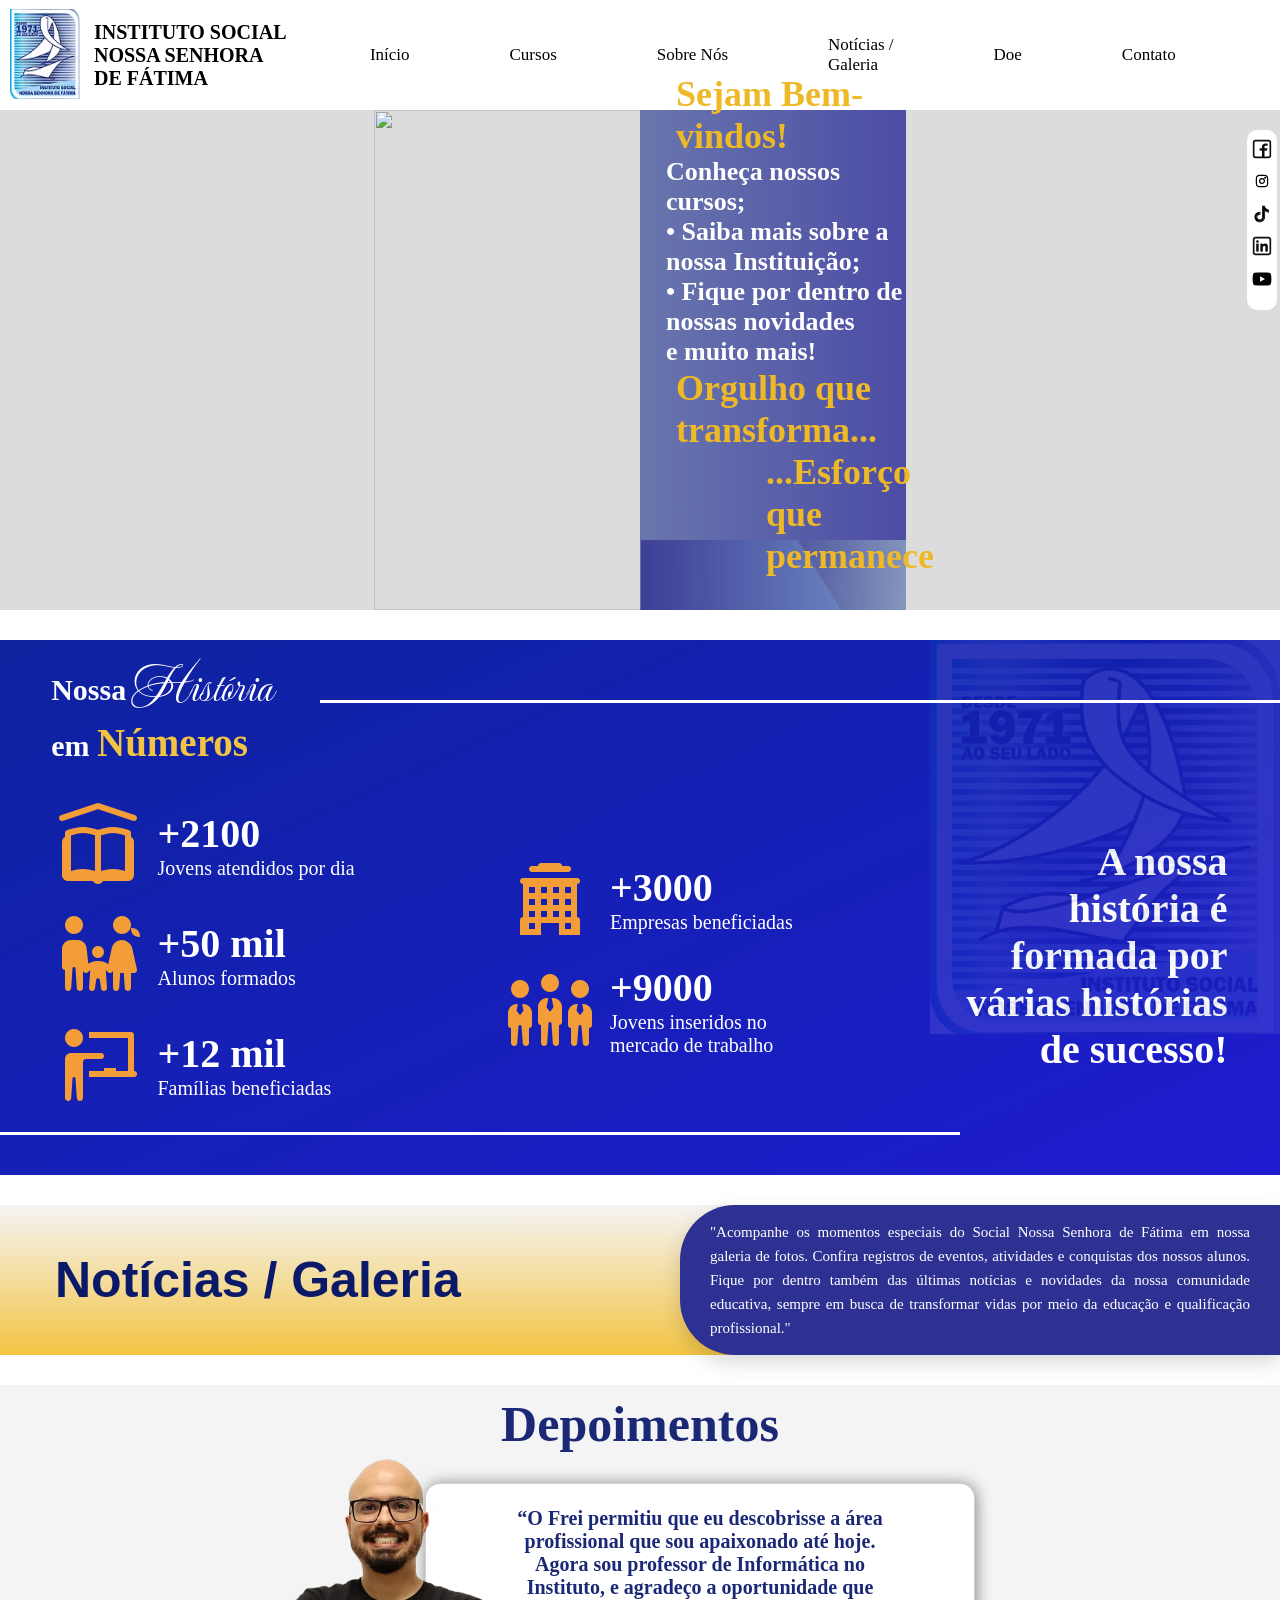
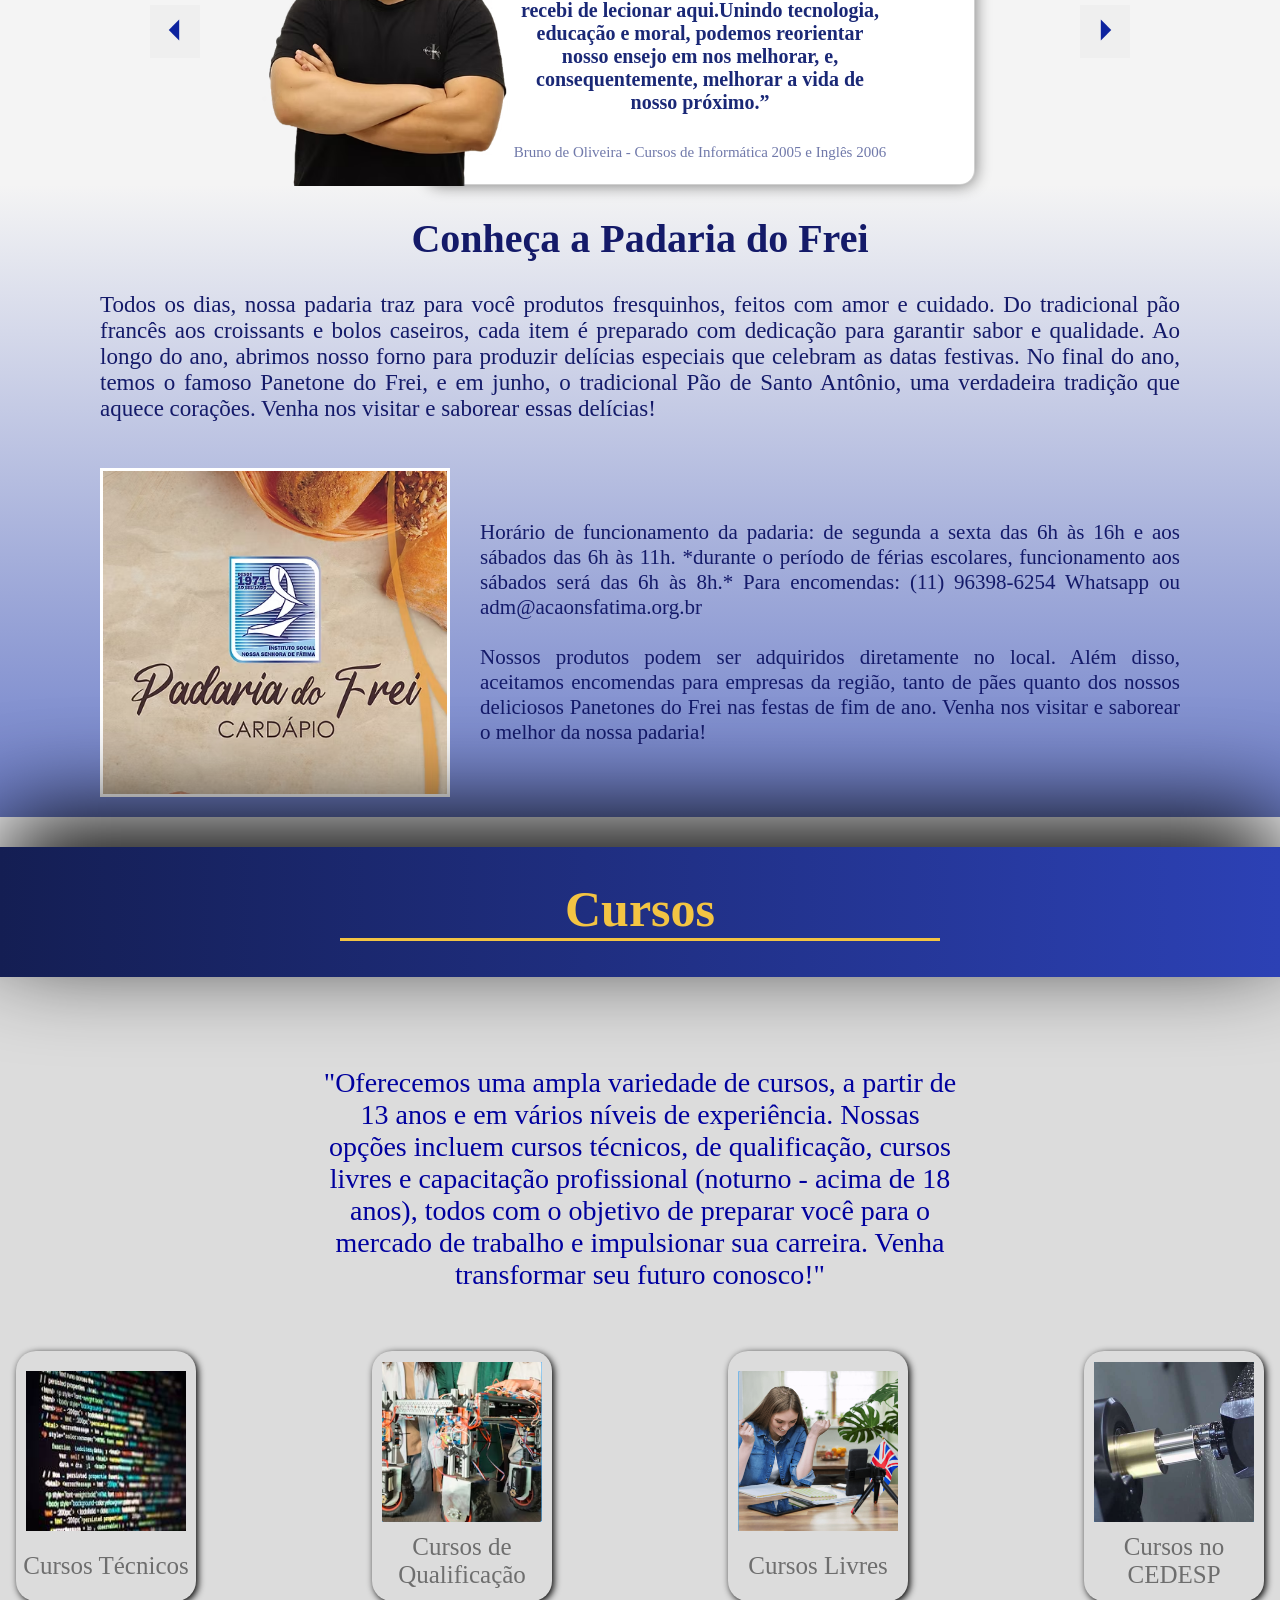
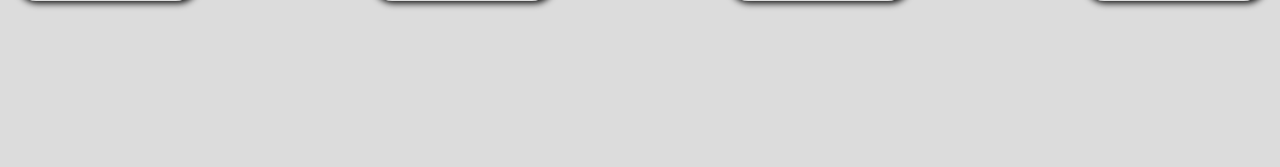
==== index.html @ bc9e4106 "Merge branch 'main' of https://github.com/Pedro-Card65/Site-Frei-Remodel" ====
<!DOCTYPE html>
<html lang="en">
<head>
    <meta charset="UTF-8">
    <meta name="viewport" content="width=device-width, initial-scale=1.0">
    <link rel="stylesheet" href="css pages/index.css">
    <link rel="stylesheet" href="css pages/header.css">
    <link rel="stylesheet" href="css pages/redes.css">
    <link rel="stylesheet" href="css pages/noticias-galeria.css">
    <link rel="stylesheet" href="css pages/padaria.css">
    <link rel="stylesheet" href="css pages/depoimento.css">
    <link rel="stylesheet" href="css pages/cursos.css">
    <title>Instituto Social Nossa Senhora de Fátima</title>

    <link rel="icon" href="images/logo.jpg">

    <link rel="stylesheet" href="css pages/historia.css">

    <link rel="preconnect" href="https://fonts.googleapis.com">
    <link rel="preconnect" href="https://fonts.gstatic.com" crossorigin>
    <link href="https://fonts.googleapis.com/css2?family=DM+Sans:ital,opsz,wght@0,9..40,100..1000;1,9..40,100..1000&family=Mea+Culpa&family=Montserrat:ital,wght@0,100..900;1,100..900&family=Plus+Jakarta+Sans:ital,wght@0,200..800;1,200..800&family=Roboto:ital,wght@0,100..900;1,100..900&display=swap" rel="stylesheet">

</head>
<body>
    <header class="Header">
        <div class="ImagemPrincipal">
            <a href="index.html"><img src="images/logo.jpg" alt="logo"></a>
            <a href="index.html" class="Instituto">INSTITUTO SOCIAL NOSSA SENHORA DE FÁTIMA</a>
        </div>

        <div class="pages">
            <a href="inicio">Início</a>
            <a href="cursos">Cursos</a>
            <a href="sobre-nos">Sobre Nós</a>
            <a href="noticias-galeria">Notícias / <br> Galeria</a>
            <a href="doe">Doe</a>
            <a href="contato">Contato</a>
        </div>

    </header>



    <div class="redes">
        <div class="centro">
            <div class="RedesSociais">
                <a href="https://www.facebook.com/institutonsfatima"><img src="images/facebook-svgrepo-com.svg" alt="facebook"></a>
                <a href="https://www.instagram.com/institutonsfatima/"><img src="images/instagram-svgrepo-com.svg" alt="instagram" class="Instagram"></a>
                <a href="https://www.tiktok.com/@institutonsfatima_?is_from_webapp=1&sender_device=pc"><img src="images/tiktok-fill-svgrepo-com.svg" alt="tiktok"></a>
                <a href="http://linkedin.com/company/institutonsfatima"><img src="images/linkedin-svgrepo-com.svg" alt="linkedin"></a>
                <a href="https://www.youtube.com/@institutosocialnossasenhor3548/videos"><img src="images/youtube-svgrepo-com.svg" alt="youtube"></a>
            </div>

            <div class="ImgInstituto"><img src="https://static.wixstatic.com/media/5b91ad_045861f3bd9840ec9b0fe69a1e151ffc~mv2.jpg/v1/fill/w_1072,h_603,al_c,q_85,usm_0.66_1.00_0.01,enc_avif,quality_auto/FACHADA%20PR%C3%89DIO%202019_edited.jpg" alt="" class="FotoInstituto"></div>

            <div class="BoasVindasSegundo">
                <div class="BoasVindas">
                    <h10>Sejam Bem-vindos!</h10>

                    <p class="TextoIntrodutorio">Conheça nossos cursos; <br>• Saiba mais sobre a nossa Instituição; <br>• Fique por dentro de nossas novidades <br> e muito mais!</p>

                    <h10>Orgulho que transforma... </h10>
                    <h10 class="textBaixo"> ...Esforço que permanece </h10>
                </div> 
                <div class="Estilização"></div>
            </div>
        </div>

    </div>
    <div class="space"></div>

    <div class="pai">
        <img src="images/icon.png" alt="" id="logo">
        <div class="linha1"></div>
        <div class="linha2"></div>
        <div class="p1">
            <h1>Nossa <span id="his">História</span> <br> em <span id="num">Números</span></h1>
        </div>

        <div class="icons">
            <div class="icones1">
                <div class="conjunto">
                    
                    <img src="icons/book.png" alt="" class="IconeImagem">
                    <div class="bloco">
                        <h1 class="num">+2100</h1><p>Jovens atendidos por dia</p>
                    </div>

                </div>

                <div class="conjunto">
                    <img src="icons/family.png" alt="" class="IconeImagem">
                    <div class="bloco">
                        
                        <h1 class="num">+50 mil</h1> <p>Alunos formados</p>
                    </div>

                </div>

                <div class="conjunto">
                    <img src="icons/teacher.png" alt="" class="IconeImagem">
                    <div class="bloco">
                        
                        <h1 class="num">+12 mil</h1> <p>Famílias beneficiadas</p>
                    </div>

                </div>
            </div>

            <div class="icones2">
                <div class="conjunto">
                    <img src="icons/tower.png" alt="" class="IconeImagem">
                    <div class="bloco">
                        
                        <h1 class="num">+3000</h1> <p>Empresas beneficiadas</p>
                    </div>

                </div>

                <div class="conjunto">
                    <img src="icons/professionals.png" alt="" class="IconeImagem">
                    <div class="bloco">
                        
                        <h1 class="num">+9000</h1><p>Jovens inseridos no <br> mercado de trabalho</p>
                    </div>

                </div>
            </div>
            <h1 id="h1">A nossa história é formada por várias histórias de sucesso!</h1>
        </div>
        <div class="s"></div>
        <div class="space"></div>
    </div>

    
    <section class="noticias-galeria">
        <header class="header-noticias-galeria">
            <h1>Notícias / Galeria</h1>
            
            <div class="noticias-galeria-texto">
                <p>
                    "Acompanhe os momentos especiais do  Social Nossa Senhora de Fátima em nossa galeria de fotos. Confira registros de eventos, atividades e conquistas dos nossos alunos. Fique por dentro também das últimas notícias e novidades da nossa comunidade educativa, sempre em busca de transformar vidas por meio da educação e qualificação profissional."
                </p>
            </div>
        </header>
        
    </section>

    <div class="space"></div>

    <section class="depoi">
        <h1>Depoimentos</h1>

        <div class="text">
            
            
            <p id="depoi">
                “O Frei permitiu que eu descobrisse a área profissional que sou apaixonado até hoje. Agora sou professor de Informática no Instituto, e agradeço a oportunidade que recebi de lecionar aqui.Unindo tecnologia, educação e moral, podemos reorientar nosso ensejo em nos melhorar, e, consequentemente, melhorar a vida de nosso próximo.”
            </p>

            <p id="ident">Bruno de Oliveira - Cursos de Informática 2005 e Inglês 2006</p>
        </div>

            <button id="setaL">
                <img src="icons/arrowL.svg" alt="">
            </button>

            <button id="setaR">
                <img src="icons/arrowR.svg" alt="">
            </button>


        <img src="images/bruno.png" alt="" id="bruno">
        
        </section>
        

        <section class="padaria">
            <h1 class="tiPadaria">Conheça a Padaria do Frei</h1>
                <div class="geral"></div>
                    <p class="apresentacao">Todos os dias, nossa padaria traz para você produtos fresquinhos, feitos com amor e cuidado. Do tradicional pão francês aos croissants e bolos caseiros, cada item é preparado com dedicação para garantir sabor e qualidade.
        Ao longo do ano, abrimos nosso forno para produzir delícias especiais que celebram as datas festivas. No final do ano, temos o famoso Panetone do Frei, e em junho, o tradicional Pão de Santo Antônio, uma verdadeira tradição que aquece corações. Venha nos visitar e saborear essas delícias!</p>
                    <div class="imagemCardapio">
                        <img src="images/cardapio.avif" alt="">
                        <p>Horário de funcionamento da padaria: de segunda a sexta das 6h às 16h e aos sábados das 6h às 11h.
        *durante o período de férias escolares, funcionamento aos sábados será das 6h às 8h.*
        Para encomendas: (11) 96398-6254 Whatsapp ou adm@acaonsfatima.org.br
        <br><br>
        Nossos produtos podem ser adquiridos diretamente no local. Além disso, aceitamos encomendas para empresas da região, tanto de pães quanto dos nossos deliciosos Panetones do Frei nas festas de fim de ano. Venha nos visitar e saborear o melhor da nossa padaria!</p>
                </div>
        </section>

    </section>
    
    <div class="space"></div>
    </section>

    <section class="Cursos">
        <div class="TituloCursos">
            <div class="TitCurso"><h3>Cursos</h3></div>
            <div class="DecoraçãoTitulo"></div>
        </div>

 </section>
        <section class="ExemplosDeCursos">
            <div class="DiscursoInformativo">
                <div class="TextoDiscurso">"Oferecemos uma ampla variedade de cursos, a partir de 13 anos e em vários níveis de experiência. Nossas opções incluem cursos técnicos, de qualificação, cursos livres e capacitação profissional (noturno - acima de 18 anos), todos com o objetivo de preparar você para o mercado de trabalho e impulsionar sua carreira. Venha transformar seu futuro conosco!"</div>
                <div class="DiscursoImagens">
                    <div class="OrganizaçãoImagens">
                        <div><img src="./images/programacao.png" alt=""> <p>Cursos Técnicos</p></div>
                        <div><img src="./images/Montedefio.png" alt=""> <p>Cursos de Qualificação</p></div>
                        <div><img src="./images/Mulhervendooingles.png" alt=""> <p>Cursos Livres</p></div>
                        <div><img src="./images/Furadeira.png" alt=""> <p>Cursos no CEDESP</p></div>
                    </div>
                </div>
        </div>
</section>


    

</body>
</html>
---- css pages/index.css ----
* {
    margin: 0;
    padding: 0;
    box-sizing: border-box;
}

html{
    font-size: 10px;
    background-color: gainsboro;
}

body {
    display: flex;
    flex-direction: column;
}

a{
    color: black;
}
---- css pages/header.css ----
.Header {
    display: flex;
    width: 100%;
    justify-content: space-between;
    background-color: white;
    height: 11rem;
    align-items: center;
}
a{
    text-decoration: none;
}

.ImagemPrincipal{
    display: flex;
    margin-left: 1rem;
}
.ImagemPrincipal img{
    width: 7rem;
    height: 9rem;
}
.Instituto{
    display: flex;
    font-size: 2em;
    gap: 1em;
    width: 20rem;   
    align-items: center;
    box-sizing: border-box;
    margin-left: 0.7em;
    font-weight: 700;
}
.pages {
    display: flex;
    align-items: center;
    justify-content: space-evenly;
    font-size: 1.7rem;
    width: 118rem;
    gap: 2em;
    margin: 0 1rem;
    margin-right: 3%;
}

.pages a:hover {
    color: #4abcf2;
    text-decoration: underline;
}
---- css pages/redes.css ----
.redes{
    height: 50rem;
    width: 100%;
    display: flex;
    justify-content: center;
    position: relative;
}
.RedesSociais{
    position: absolute;
    right: 0.33em;
    bottom: 30em;
    height: 18rem;
    width: 3rem;
    display: flex;
    flex-direction: column;
    z-index: 3;
    background-color: white;
    justify-content: center;
    box-sizing: border-box;
    border-radius: 1em;
    padding-left: 0.5em;
}
.RedesSociais a {
    width: 100%;
    height: 18%;
}
.RedesSociais a img{
    width: 20px;
    height: 20px;
}

.centro{
    display: flex;
}
.ImgInstituto{
    width: 50%;
    height: 50rem;
}
.BoasVindas{
    display: flex;
    flex-direction: column;
    justify-content: center;
    width: 100%;
    height: 43rem;
    background-color: rgb(172, 172, 172);
    z-index: 2;
    background-image: linear-gradient(to left, rgb(76, 76, 165), rgb(105, 118, 173));
    color: rgb(241, 241, 241);
    
}

.BoasVindas p, h10{
    margin-left: 1em;
}

.FotoInstituto{
    height: 100%;
    width: 130%;
    z-index: 1;
}
.Estilização{
    background-image: url(/images/Listra_azul.png);
    background-size: 72rem 8rem;
    width: 100%;
    height: 7rem;
    z-index: 6;
}
.BoasVindasSegundo{
    width: 50%;
    height: 50rem;
}
h10{
    color: rgb(238, 185, 38);
    font-weight: 800;
    font-size: 3.6rem;
}
.TextoIntrodutorio{
    display: flex;
    justify-content: center;
    color: white;
    font-weight: 700;
    font-size: 2.6rem;
}

.textBaixo{
    margin-left: 3.5em;
}
---- css pages/noticias-galeria.css ----
.noticias-galeria {
    display: flex;
    flex-direction: column;
    
    position: relative;

    background-color: #F2F2F2;
}

.header-noticias-galeria {
    display: flex;
    width: 100%;
    justify-content: space-between;
    background-color: #eab938;
    min-height: 15rem;
    align-items: center;
}
.header-noticias-galeria {
    background: linear-gradient(
        to bottom,
        #F4F4F4 0%,
        #F3C443 100%
    );
}
.header-noticias-galeria h1 {
    color: #0b1969;
    margin-left: 5.5rem;
    font-weight: 700;
    font-size: 5rem;
    font-family: 'Poppins', sans-serif;
}
.noticias-galeria-texto {
    display: flex;
    align-items: center;
    justify-content: center;
    
    width: 60rem;
    height: 15rem;

    margin-left: auto;

    padding: 2rem 3rem;

    background-color: #2E3192;
    border-radius: 5.5rem 0 0 5.5rem;
    box-shadow: 0 8px 20px rgba(0,0,0,.15);
}
.noticias-galeria-texto p {
    color: white;

    font-size: 1.5rem;
    line-height: 1.6;

    text-align: justify;
    margin: 0;
}
---- css pages/padaria.css ----
.padaria{
            background: linear-gradient(to top, rgb(109, 126, 201), #f4f4f4);
    }
    

.tiPadaria{
    display: flex;
    flex-direction: row;
    justify-content: center;
    font-size: 4rem;
    color: rgb(20, 26, 105);
    padding: 2rem;
    padding-top: 3rem;
}

.geral{
    display: flex;
    flex-direction: column;
    box-sizing: border-box;
}

.apresentacao{
    font-size: 2.3rem;
    color: rgb(20, 26, 105);
    text-align: justify;
    padding: 2.6rem;
    padding-top: 1rem;
    padding-left: 10rem;
    padding-right: 10rem;
}


.imagemCardapio{
    display: flex;
    flex-direction: row;
    justify-content: space-around;
    align-items: center;
    box-sizing: border-box;
    gap: 3rem;
    padding: 2rem;
    padding-left: 10rem;
    padding-right: 10rem;
}

.imagemCardapio img{
    width: 35rem;
    border: solid white;
}

.imagemCardapio p{
    font-size: 2.1rem;
    text-align: justify;
    color: rgb(20, 26, 105);

}
---- css pages/depoimento.css ----
.depoi {
    display: flex;
    flex-direction: column;
    position: relative;

    gap: 3em;
    align-items: center;

    background-color: #F4F4F4;
    height: 40rem;
}

.depoi h1 {
    color: #1A2876;
    font-size: 5rem;
    margin-top: 1rem;
}

.text {
    display: flex;
    flex-direction: column;

    justify-content: center;
    align-items: center;

    width: 55rem;
    height: 35rem;
    gap: 3em;   
    margin-left: 12rem;

    background-color: white;
    border: 1px solid rgba(0, 0, 0, 0.185);
    box-shadow: 1px 1px 15px 0px rgba(0, 0, 0, 0.466);
    border-radius: 15px;   
}

img#bruno {
    position: absolute;
    width: 25rem;
    left: 26rem;
    top: 5rem;
}

button img {
    width: 5rem;
}

button#setaL, button#setaR {
    position: absolute;
    top: 22rem;
}

button#setaL {
    left: 15rem;
}

button#setaR {
    right: 15rem;
}

button {
    cursor: pointer;
    border: none;
}

p#depoi {
    font-size: 2rem;
    width: 37rem;
    text-align: center;
    color: #1A2876;
    font-weight: 600;
}

p#ident {
    color: #1a28769f;
    font-size: 1.5rem;
}
---- css pages/cursos.css ----
.TitCurso h3{
    color: #f3c443;
    font-size: 5rem;
}
.TitCurso h3{
    width: 60rem;
    text-align: center;
}

.Cursos{
    height: 13rem;
    width: 100%;
    display: flex;
    justify-content: center;
    align-items: center;
    background-image: linear-gradient(to right, #141e53, #2c41b5);
    box-shadow: 1px -3rem 10rem black;
}
.DecoraçãoTitulo{
    height: 0.5rem;
    width: 100%;
    border-top-style: solid;
    border-color: #f3c443;
}

.DiscursoInformativo{
    width: 100%;
    height: 70rem;
    display: flex;
    flex-direction: column;
    align-items: center;
}

.ExemplosDeCursos{
    margin-top: 9rem;
}
.TextoDiscurso{
    color: rgb(0, 0, 158);
    width: 50%;
    font-size: 2.8rem;
    text-align: center;
}
.DiscursoImagens{
    display: flex;
    flex-direction: column;
    justify-content: center;
}
.OrganizaçãoImagens{
    display: flex;
    width: 160rem;
    height: 20rem;
    justify-content: space-evenly;
    margin-top: 6rem;
    
}
.OrganizaçãoImagens div img{
    height: 16rem;
    width: 16rem;
}
.OrganizaçãoImagens div{
    height: 25rem;
    justify-content: space-evenly;
    width: 18rem;
    border-radius: 2rem;
    box-shadow: 0.2rem 0.2rem 7px black;
    display: flex;
    flex-direction: column;
    align-items: center;
}
.OrganizaçãoImagens p{
    font-size: 2.5rem;
    color: rgb(110, 110, 110);
    text-align: center;
    font-weight: 400;
}
.PadariaFrei{
}
.ConhecaFrei{}
---- css pages/historia.css ----
.pai {
    position: relative;
    background-color: #0D239F;
    color: white;
    display: flex;
    flex-direction: column;
    background-image: linear-gradient(to bottom right, #0D239F, #1f1cd1);

}

.pai img#logo {
    position: absolute;
    width: 35rem;
    opacity: 10%;
    right: 0em;
}

.p1{
    margin-left: 4%;
}

.p1 h1{
    margin-top: 0.3em;
    font-size: 3em;
}

span#his {
    font-family: "Mea Culpa", cursive;
    font-weight: 400;
    font-style: normal;
    font-size: 1.7em;
}

span#num {
    color: #F3C443;
    font-size: 1.3em;
}

.icons {
    display: flex;
    justify-content: space-evenly;
}

.icones1, .icones2 {
    display: flex;
    flex-direction: column;
    justify-content: center;
    gap: 2em 0;
}
.icones1{
    height: 38em;
    width: 40em;
}
.icones2{
    height: 38em;
    width: 40em;
}
.conjunto{
    display: flex;
    align-items: center;
    gap: 1.5em;
}

.linha1, .linha2 {
    background-color: white;
    width: 75%;
    height: 0.3rem;
    margin: 2rem 0;
    position: absolute;
}

.linha1 {
    right: 0em;
    top: 4em;
}

.linha2 {
    bottom: 5em;
}

.s {
    height: 3em;
}

.num{
    font-size: 3em;
}

.icons h1#h1 {
    display: flex;
    align-items: center;
    width: 27rem;
    font-weight: 800;
    font-size: 4em;
    text-align: end;
}

.icons p{
    font-size: 2rem;
}

.bloco {
    display: flex;
    flex-direction: column;
}

.icons h1 {
    font-size: 4em;
}

.space {
    height: 3rem;
    background-color: white;
}
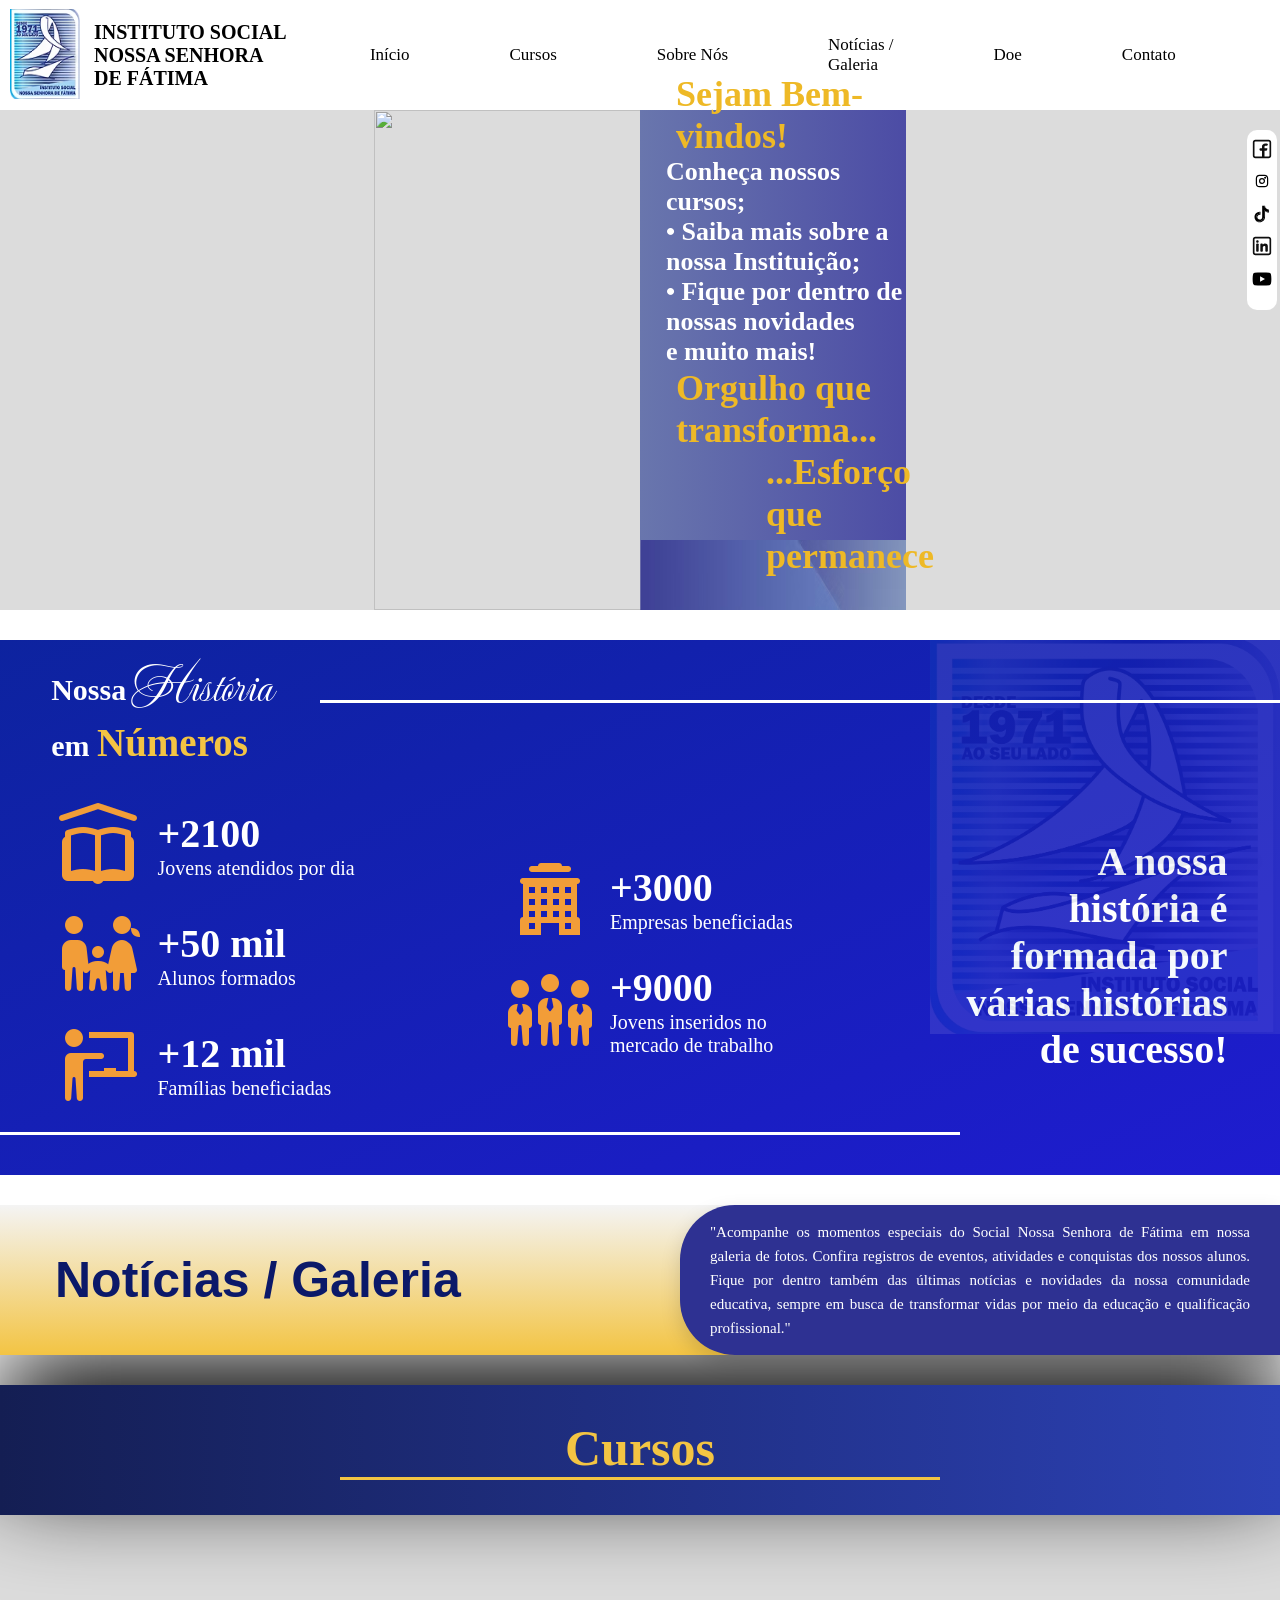
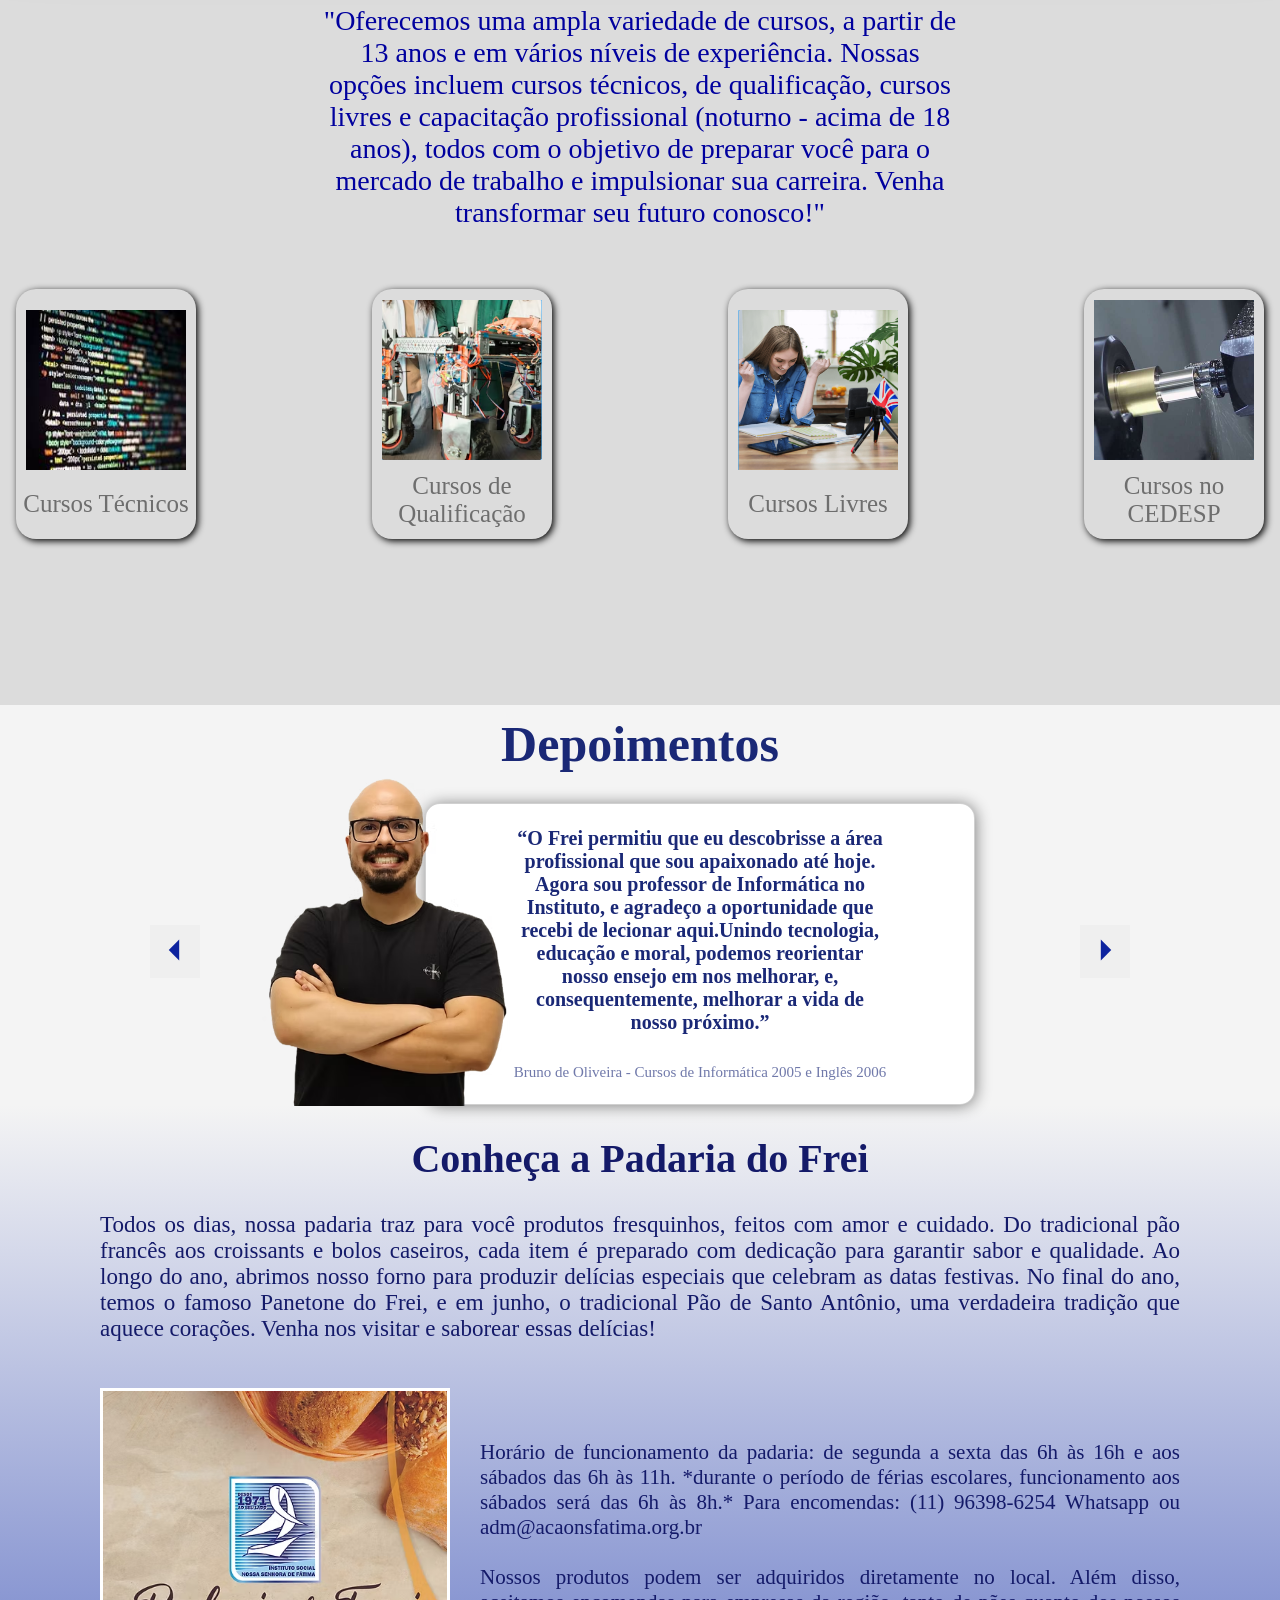
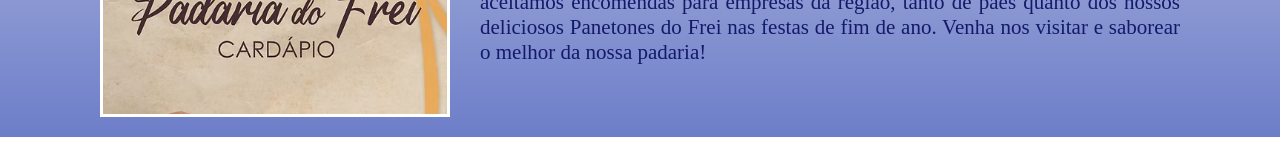
==== commit f62b812d: "Ajuste ordem" ====
--- a/index.html
+++ b/index.html
@@ -21,6 +21,7 @@
     <link href="https://fonts.googleapis.com/css2?family=DM+Sans:ital,opsz,wght@0,9..40,100..1000;1,9..40,100..1000&family=Mea+Culpa&family=Montserrat:ital,wght@0,100..900;1,100..900&family=Plus+Jakarta+Sans:ital,wght@0,200..800;1,200..800&family=Roboto:ital,wght@0,100..900;1,100..900&display=swap" rel="stylesheet">
 
 </head>
+
 <body>
     <header class="Header">
         <div class="ImagemPrincipal">
@@ -147,6 +148,28 @@
     </section>
 
     <div class="space"></div>
+
+    <section class="Cursos">
+        <div class="TituloCursos">
+            <div class="TitCurso"><h3>Cursos</h3></div>
+            <div class="DecoraçãoTitulo"></div>
+        </div>
+
+    </section>
+    
+    <section class="ExemplosDeCursos">
+                <div class="DiscursoInformativo">
+                    <div class="TextoDiscurso">"Oferecemos uma ampla variedade de cursos, a partir de 13 anos e em vários níveis de experiência. Nossas opções incluem cursos técnicos, de qualificação, cursos livres e capacitação profissional (noturno - acima de 18 anos), todos com o objetivo de preparar você para o mercado de trabalho e impulsionar sua carreira. Venha transformar seu futuro conosco!"</div>
+                    <div class="DiscursoImagens">
+                        <div class="OrganizaçãoImagens">
+                            <div><img src="./images/programacao.png" alt=""> <p>Cursos Técnicos</p></div>
+                            <div><img src="./images/Montedefio.png" alt=""> <p>Cursos de Qualificação</p></div>
+                            <div><img src="./images/Mulhervendooingles.png" alt=""> <p>Cursos Livres</p></div>
+                            <div><img src="./images/Furadeira.png" alt=""> <p>Cursos no CEDESP</p></div>
+                        </div>
+                    </div>
+            </div>
+    </section>
 
     <section class="depoi">
         <h1>Depoimentos</h1>
@@ -195,26 +218,7 @@
     <div class="space"></div>
     </section>
 
-    <section class="Cursos">
-        <div class="TituloCursos">
-            <div class="TitCurso"><h3>Cursos</h3></div>
-            <div class="DecoraçãoTitulo"></div>
-        </div>
-
- </section>
-        <section class="ExemplosDeCursos">
-            <div class="DiscursoInformativo">
-                <div class="TextoDiscurso">"Oferecemos uma ampla variedade de cursos, a partir de 13 anos e em vários níveis de experiência. Nossas opções incluem cursos técnicos, de qualificação, cursos livres e capacitação profissional (noturno - acima de 18 anos), todos com o objetivo de preparar você para o mercado de trabalho e impulsionar sua carreira. Venha transformar seu futuro conosco!"</div>
-                <div class="DiscursoImagens">
-                    <div class="OrganizaçãoImagens">
-                        <div><img src="./images/programacao.png" alt=""> <p>Cursos Técnicos</p></div>
-                        <div><img src="./images/Montedefio.png" alt=""> <p>Cursos de Qualificação</p></div>
-                        <div><img src="./images/Mulhervendooingles.png" alt=""> <p>Cursos Livres</p></div>
-                        <div><img src="./images/Furadeira.png" alt=""> <p>Cursos no CEDESP</p></div>
-                    </div>
-                </div>
-        </div>
-</section>
+    
 
 
     
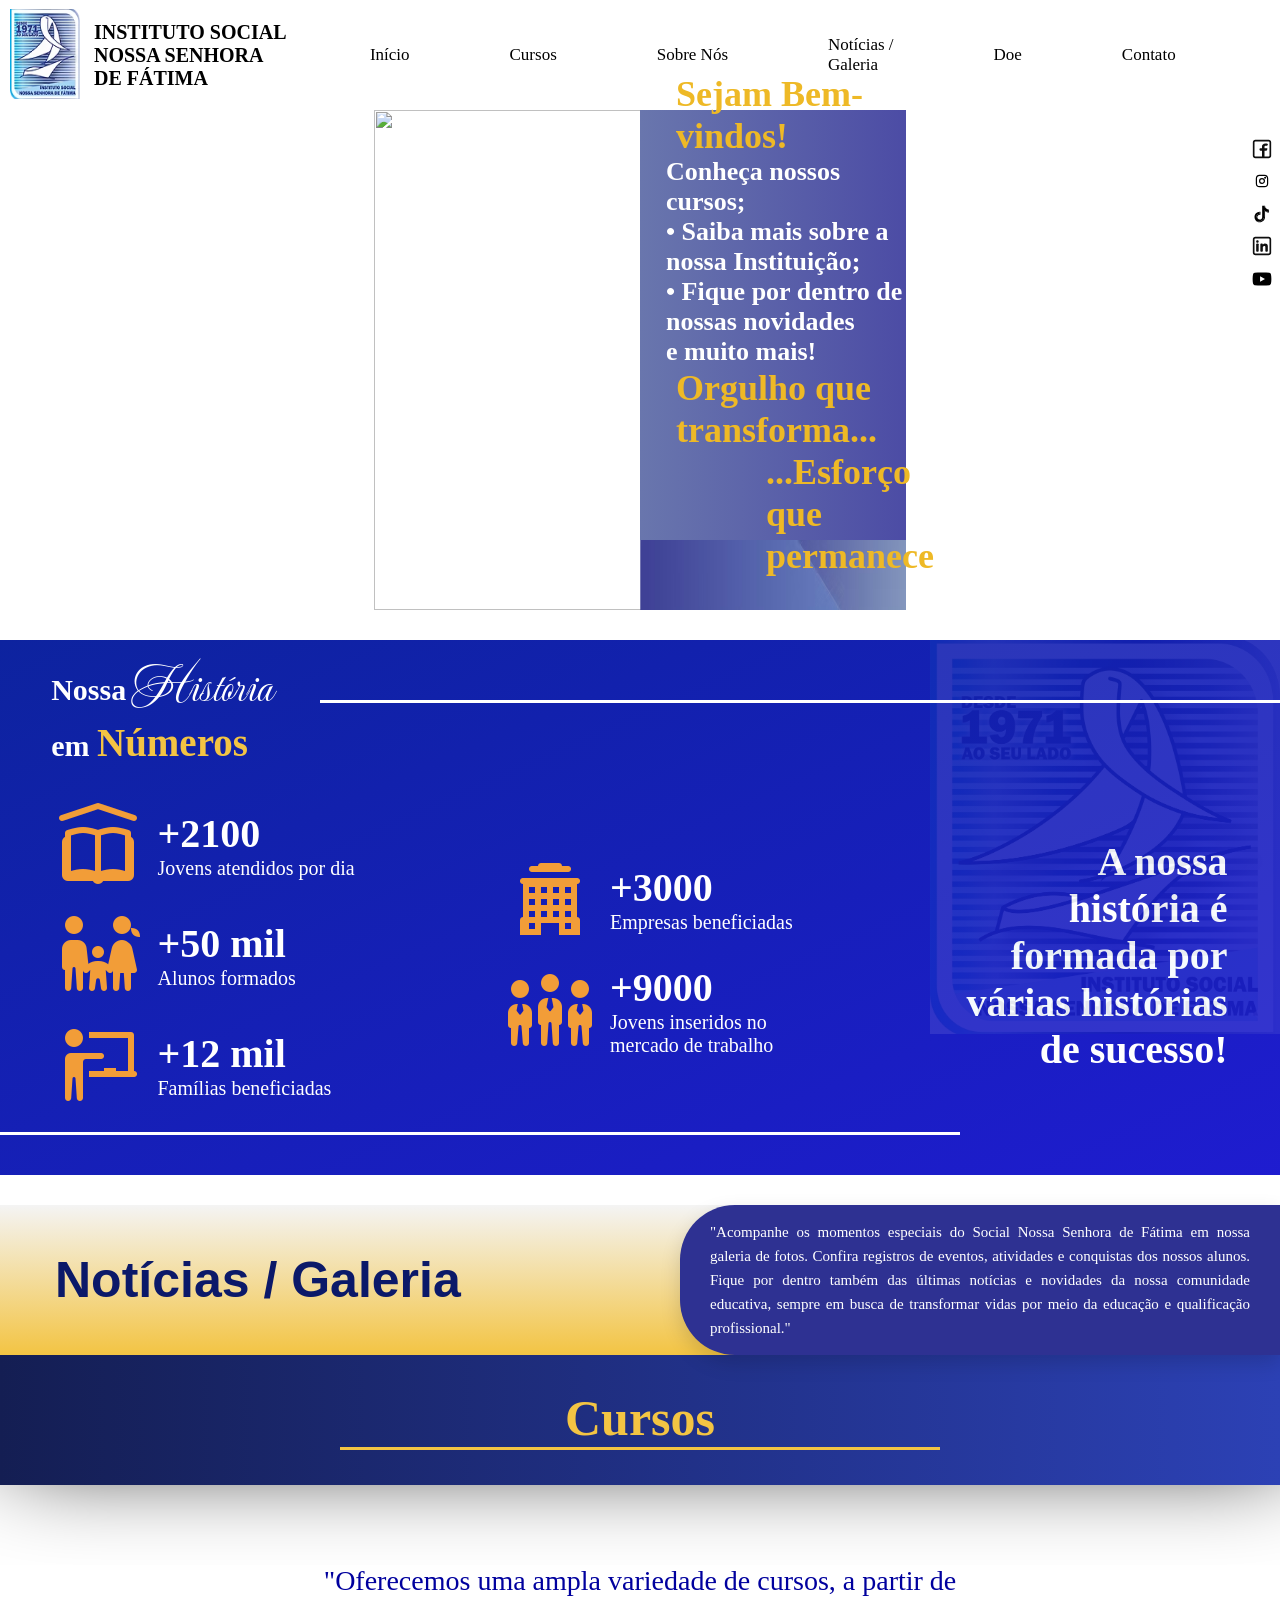
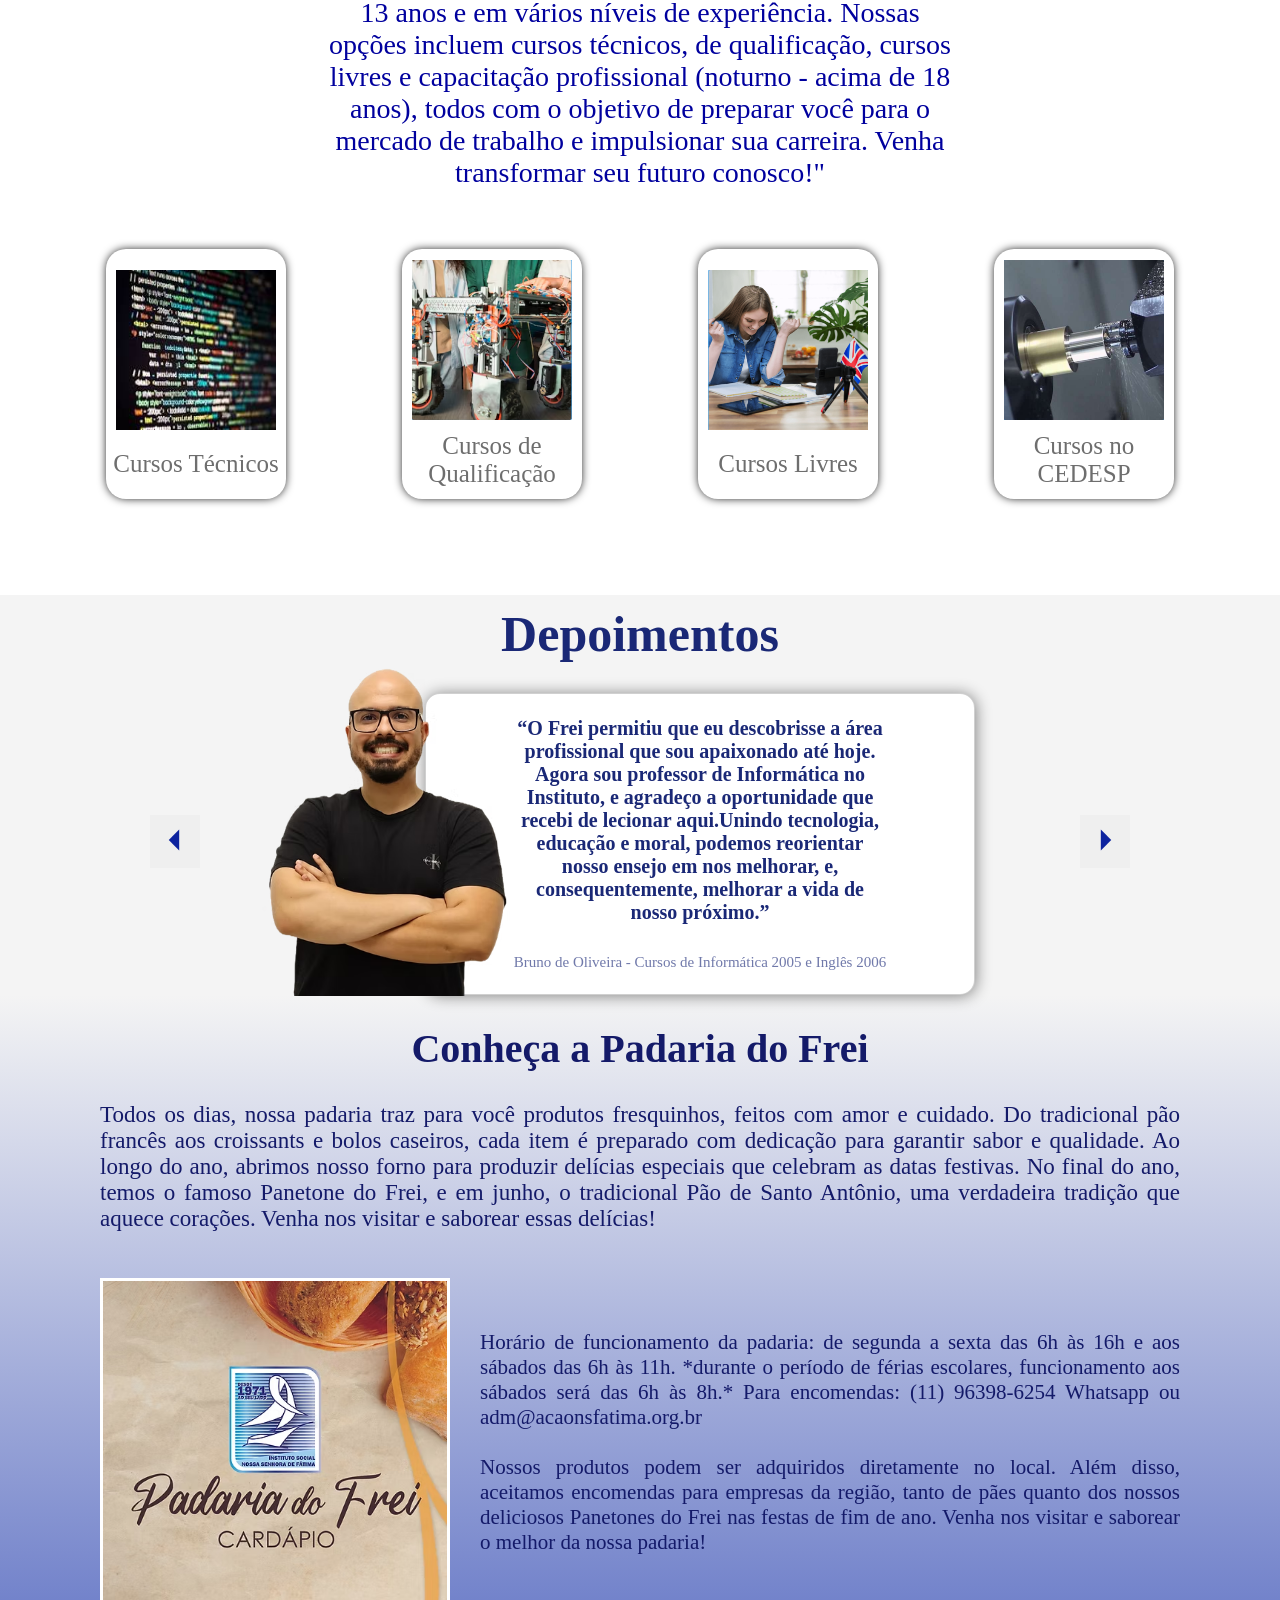
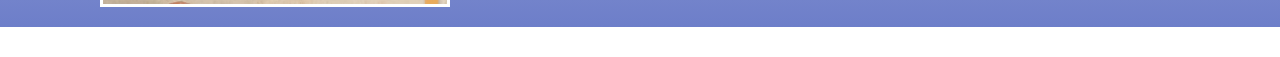
==== commit f558ae15: "amém" ====
--- a/index.html
+++ b/index.html
@@ -21,7 +21,6 @@
     <link href="https://fonts.googleapis.com/css2?family=DM+Sans:ital,opsz,wght@0,9..40,100..1000;1,9..40,100..1000&family=Mea+Culpa&family=Montserrat:ital,wght@0,100..900;1,100..900&family=Plus+Jakarta+Sans:ital,wght@0,200..800;1,200..800&family=Roboto:ital,wght@0,100..900;1,100..900&display=swap" rel="stylesheet">
 
 </head>
-
 <body>
     <header class="Header">
         <div class="ImagemPrincipal">
@@ -146,30 +145,26 @@
         </header>
         
     </section>
-
-    <div class="space"></div>
-
     <section class="Cursos">
         <div class="TituloCursos">
             <div class="TitCurso"><h3>Cursos</h3></div>
             <div class="DecoraçãoTitulo"></div>
         </div>
-
-    </section>
-    
+    </section>
     <section class="ExemplosDeCursos">
-                <div class="DiscursoInformativo">
-                    <div class="TextoDiscurso">"Oferecemos uma ampla variedade de cursos, a partir de 13 anos e em vários níveis de experiência. Nossas opções incluem cursos técnicos, de qualificação, cursos livres e capacitação profissional (noturno - acima de 18 anos), todos com o objetivo de preparar você para o mercado de trabalho e impulsionar sua carreira. Venha transformar seu futuro conosco!"</div>
-                    <div class="DiscursoImagens">
-                        <div class="OrganizaçãoImagens">
-                            <div><img src="./images/programacao.png" alt=""> <p>Cursos Técnicos</p></div>
-                            <div><img src="./images/Montedefio.png" alt=""> <p>Cursos de Qualificação</p></div>
-                            <div><img src="./images/Mulhervendooingles.png" alt=""> <p>Cursos Livres</p></div>
-                            <div><img src="./images/Furadeira.png" alt=""> <p>Cursos no CEDESP</p></div>
-                        </div>
-                    </div>
-            </div>
-    </section>
+        <div class="DiscursoInformativo">
+            <div class="TextoDiscurso">"Oferecemos uma ampla variedade de cursos, a partir de 13 anos e em vários níveis de experiência. Nossas opções incluem cursos técnicos, de qualificação, cursos livres e capacitação profissional (noturno - acima de 18 anos), todos com o objetivo de preparar você para o mercado de trabalho e impulsionar sua carreira. Venha transformar seu futuro conosco!"</div>
+            <div class="DiscursoImagens">
+                <div class="OrganizaçãoImagens">
+                    <div><img src="./images/programacao.png" alt=""> <p>Cursos Técnicos</p></div>
+                    <div><img src="./images/Montedefio.png" alt=""> <p>Cursos de Qualificação</p></div>
+                    <div><img src="./images/Mulhervendooingles.png" alt=""> <p>Cursos Livres</p></div>
+                    <div><img src="./images/Furadeira.png" alt=""> <p>Cursos no CEDESP</p></div>
+                </div>
+            </div>
+    </div>
+</section>
+    <div class="space"></div>
 
     <section class="depoi">
         <h1>Depoimentos</h1>
@@ -218,7 +213,7 @@
     <div class="space"></div>
     </section>
 
-    
+ </section>
 
 
     
--- a/css pages/index.css
+++ b/css pages/index.css
@@ -6,7 +6,7 @@
 
 html{
     font-size: 10px;
-    background-color: gainsboro;
+    background-color: rgb(255, 255, 255);
 }
 
 body {
--- a/css pages/cursos.css
+++ b/css pages/cursos.css
@@ -15,7 +15,7 @@
     justify-content: center;
     align-items: center;
     background-image: linear-gradient(to right, #141e53, #2c41b5);
-    box-shadow: 1px -3rem 10rem black;
+    box-shadow: 1rem -3rem 10rem black;
 }
 .DecoraçãoTitulo{
     height: 0.5rem;
@@ -26,14 +26,16 @@
 
 .DiscursoInformativo{
     width: 100%;
-    height: 70rem;
+    height: 60rem;
     display: flex;
     flex-direction: column;
     align-items: center;
+   
 }
 
 .ExemplosDeCursos{
-    margin-top: 9rem;
+    margin-top: 8rem;
+    background-color: white;
 }
 .TextoDiscurso{
     color: rgb(0, 0, 158);
@@ -48,7 +50,7 @@
 }
 .OrganizaçãoImagens{
     display: flex;
-    width: 160rem;
+    width: 130rem;
     height: 20rem;
     justify-content: space-evenly;
     margin-top: 6rem;
@@ -63,7 +65,7 @@
     justify-content: space-evenly;
     width: 18rem;
     border-radius: 2rem;
-    box-shadow: 0.2rem 0.2rem 7px black;
+    box-shadow: 0rem 0rem 1rem -0.1rem black;
     display: flex;
     flex-direction: column;
     align-items: center;
@@ -74,6 +76,3 @@
     text-align: center;
     font-weight: 400;
 }
-.PadariaFrei{
-}
-.ConhecaFrei{}
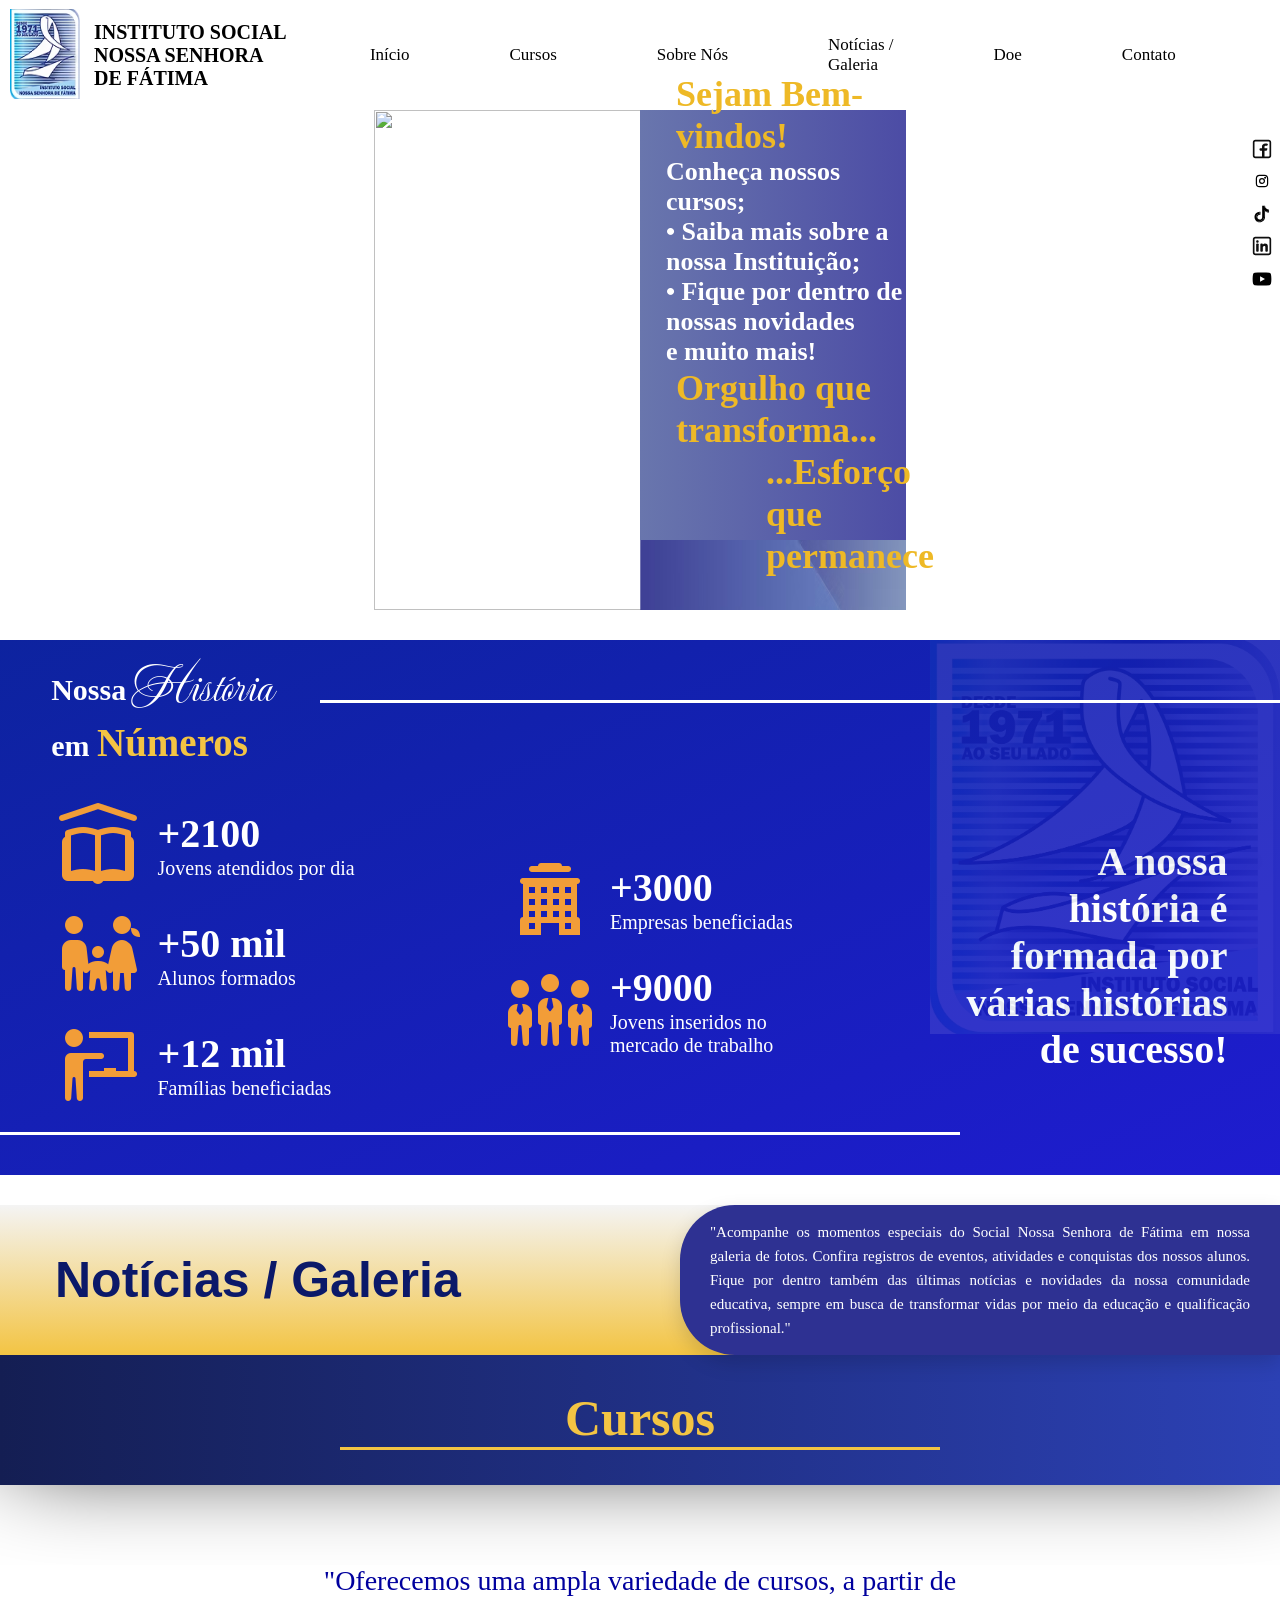
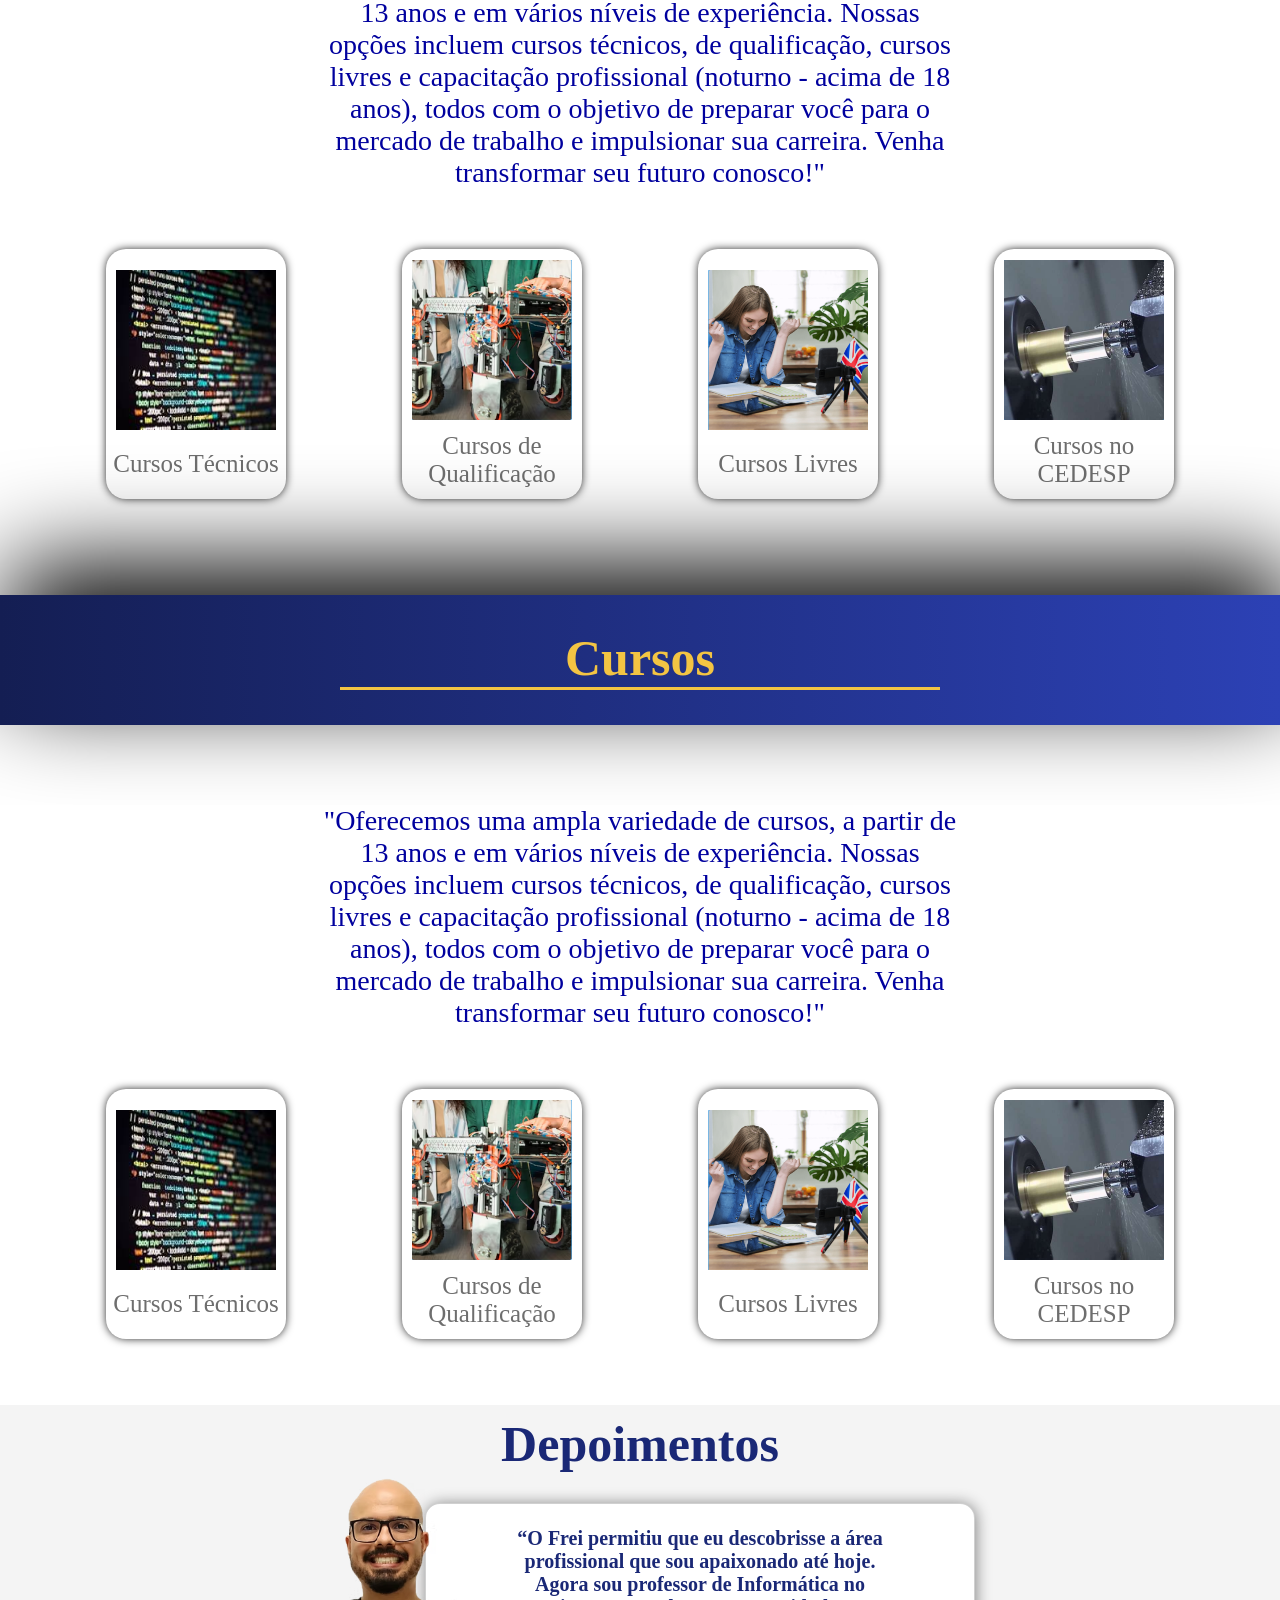
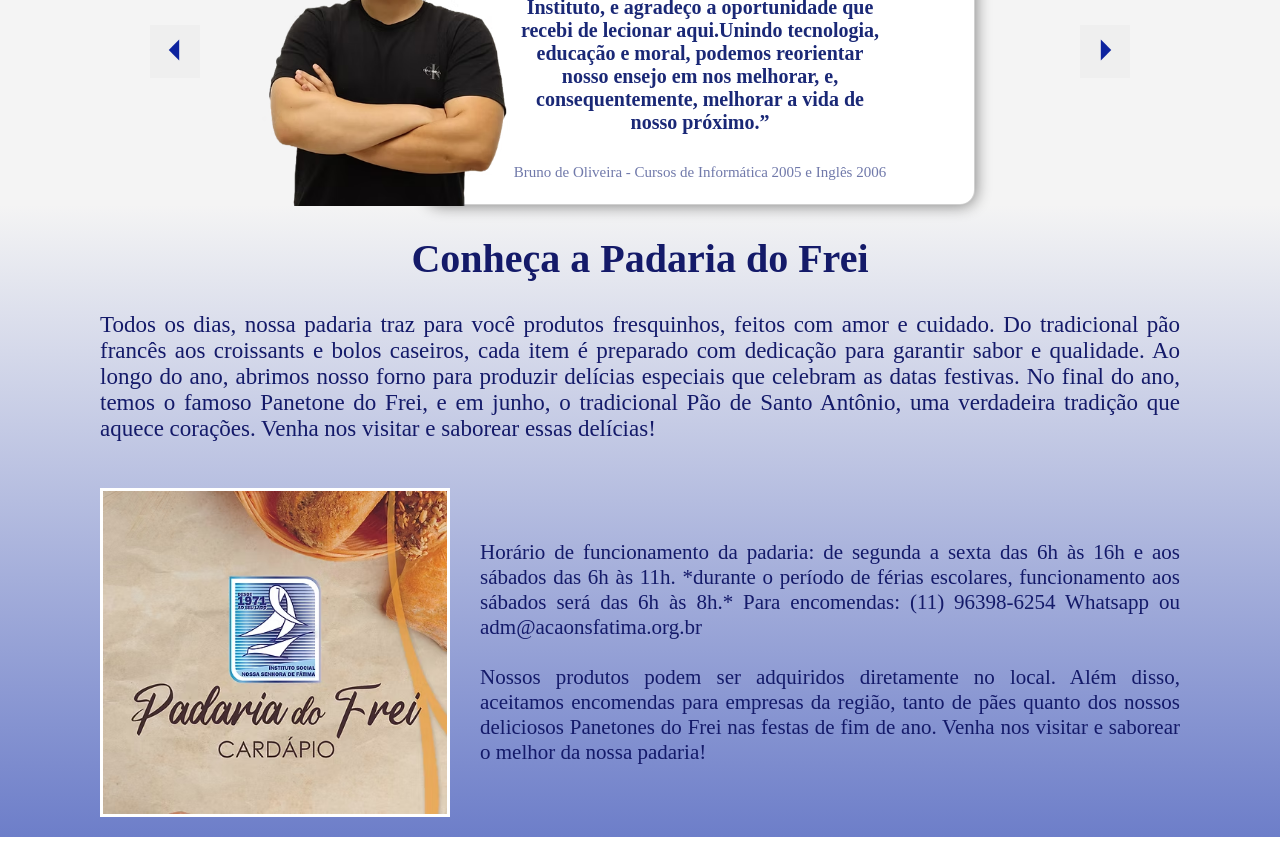
==== commit a021d611: "Merge branch 'main' of https://github.com/Pedro-Card65/Site-Frei-Remodel" ====
--- a/index.html
+++ b/index.html
@@ -21,6 +21,7 @@
     <link href="https://fonts.googleapis.com/css2?family=DM+Sans:ital,opsz,wght@0,9..40,100..1000;1,9..40,100..1000&family=Mea+Culpa&family=Montserrat:ital,wght@0,100..900;1,100..900&family=Plus+Jakarta+Sans:ital,wght@0,200..800;1,200..800&family=Roboto:ital,wght@0,100..900;1,100..900&display=swap" rel="stylesheet">
 
 </head>
+
 <body>
     <header class="Header">
         <div class="ImagemPrincipal">
@@ -165,6 +166,28 @@
     </div>
 </section>
     <div class="space"></div>
+
+    <section class="Cursos">
+        <div class="TituloCursos">
+            <div class="TitCurso"><h3>Cursos</h3></div>
+            <div class="DecoraçãoTitulo"></div>
+        </div>
+
+    </section>
+    
+    <section class="ExemplosDeCursos">
+                <div class="DiscursoInformativo">
+                    <div class="TextoDiscurso">"Oferecemos uma ampla variedade de cursos, a partir de 13 anos e em vários níveis de experiência. Nossas opções incluem cursos técnicos, de qualificação, cursos livres e capacitação profissional (noturno - acima de 18 anos), todos com o objetivo de preparar você para o mercado de trabalho e impulsionar sua carreira. Venha transformar seu futuro conosco!"</div>
+                    <div class="DiscursoImagens">
+                        <div class="OrganizaçãoImagens">
+                            <div><img src="./images/programacao.png" alt=""> <p>Cursos Técnicos</p></div>
+                            <div><img src="./images/Montedefio.png" alt=""> <p>Cursos de Qualificação</p></div>
+                            <div><img src="./images/Mulhervendooingles.png" alt=""> <p>Cursos Livres</p></div>
+                            <div><img src="./images/Furadeira.png" alt=""> <p>Cursos no CEDESP</p></div>
+                        </div>
+                    </div>
+            </div>
+    </section>
 
     <section class="depoi">
         <h1>Depoimentos</h1>
@@ -213,8 +236,6 @@
     <div class="space"></div>
     </section>
 
- </section>
-
 
     
 
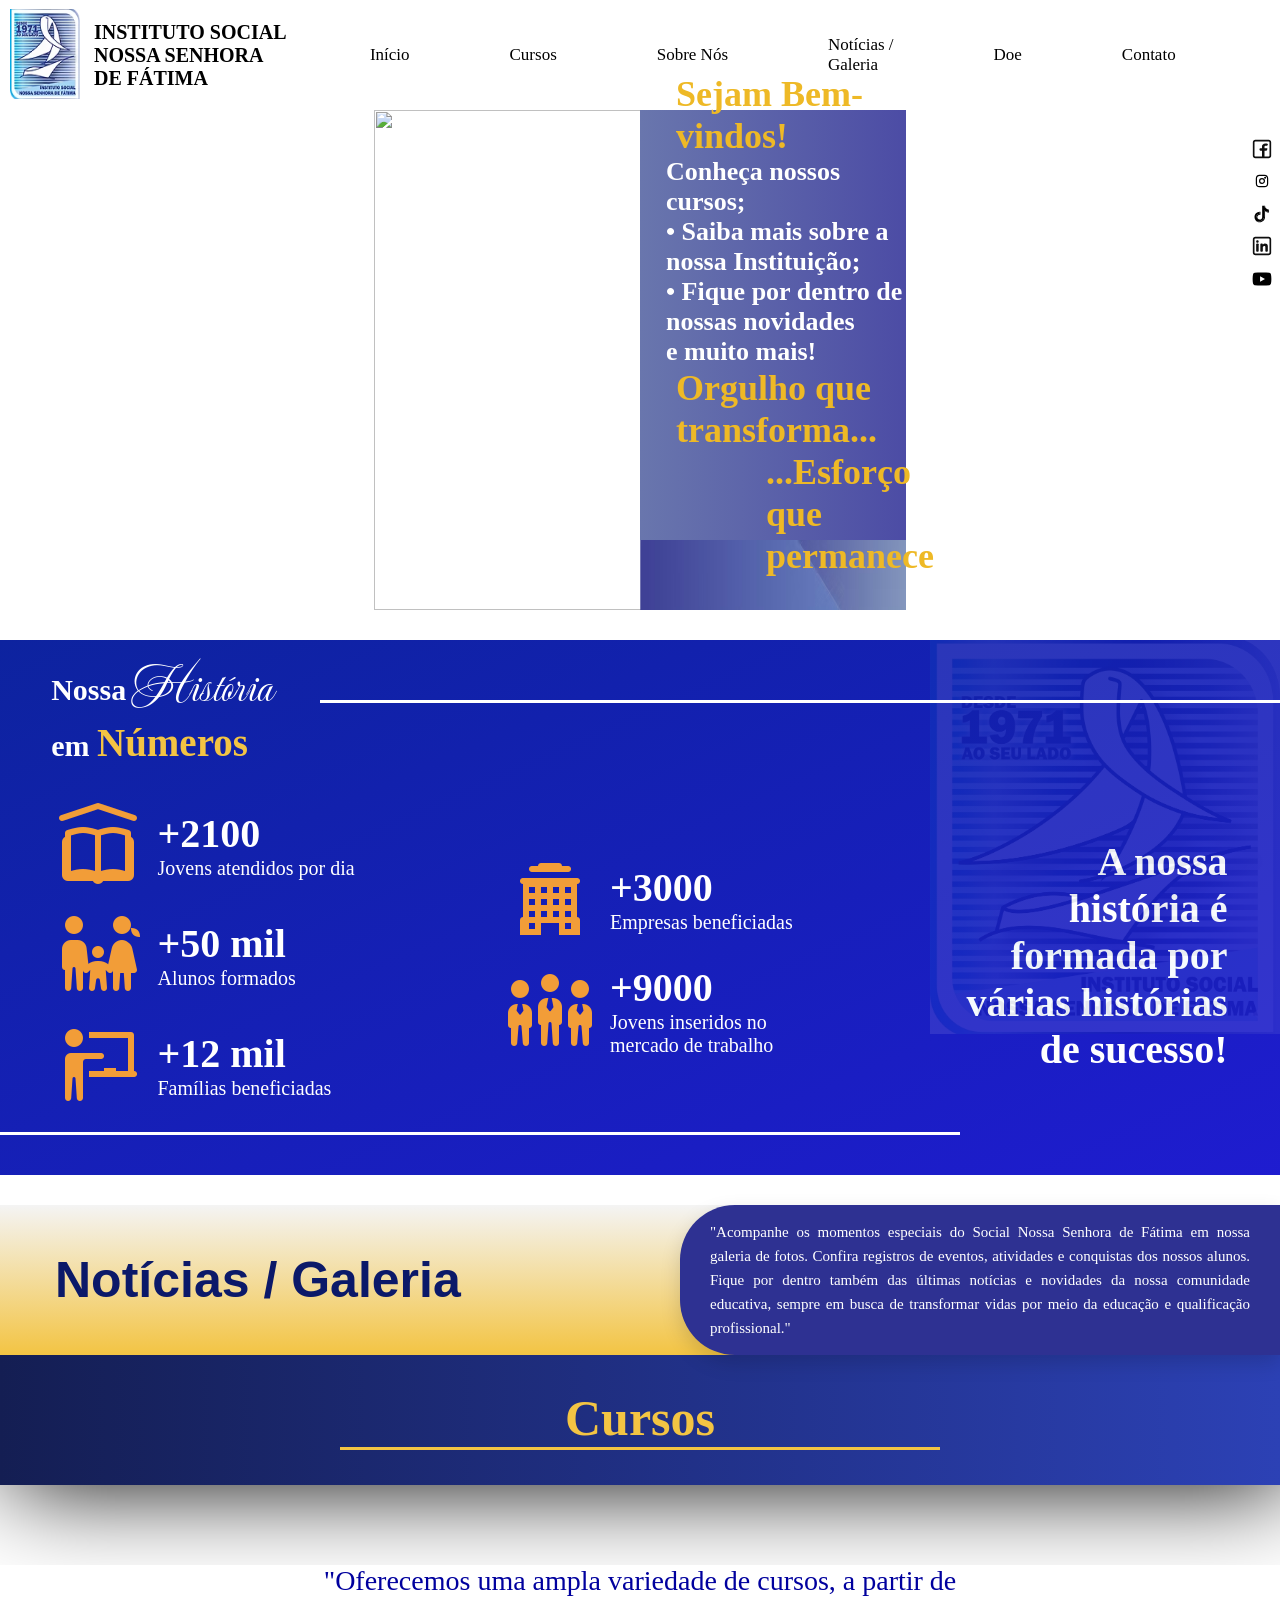
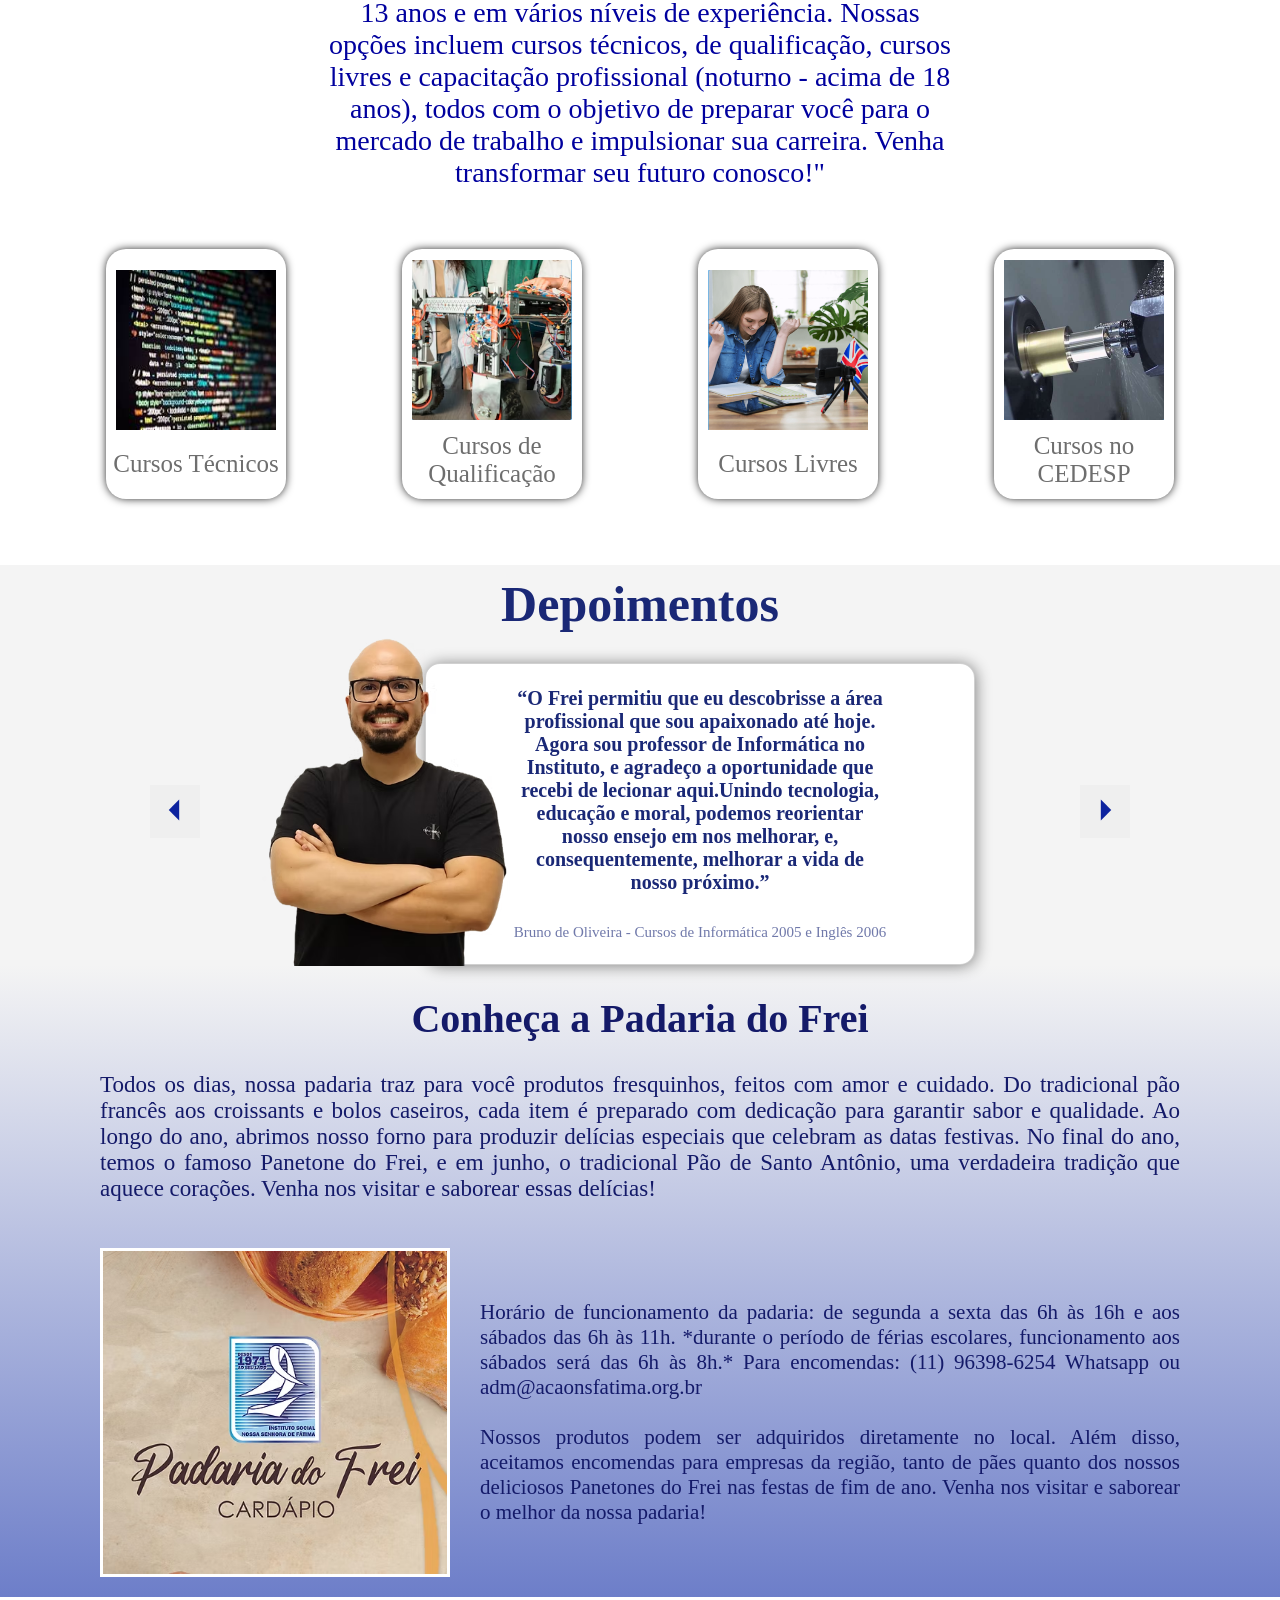
==== commit 323d6381: "amém 2x" ====
--- a/index.html
+++ b/index.html
@@ -146,26 +146,6 @@
         </header>
         
     </section>
-    <section class="Cursos">
-        <div class="TituloCursos">
-            <div class="TitCurso"><h3>Cursos</h3></div>
-            <div class="DecoraçãoTitulo"></div>
-        </div>
-    </section>
-    <section class="ExemplosDeCursos">
-        <div class="DiscursoInformativo">
-            <div class="TextoDiscurso">"Oferecemos uma ampla variedade de cursos, a partir de 13 anos e em vários níveis de experiência. Nossas opções incluem cursos técnicos, de qualificação, cursos livres e capacitação profissional (noturno - acima de 18 anos), todos com o objetivo de preparar você para o mercado de trabalho e impulsionar sua carreira. Venha transformar seu futuro conosco!"</div>
-            <div class="DiscursoImagens">
-                <div class="OrganizaçãoImagens">
-                    <div><img src="./images/programacao.png" alt=""> <p>Cursos Técnicos</p></div>
-                    <div><img src="./images/Montedefio.png" alt=""> <p>Cursos de Qualificação</p></div>
-                    <div><img src="./images/Mulhervendooingles.png" alt=""> <p>Cursos Livres</p></div>
-                    <div><img src="./images/Furadeira.png" alt=""> <p>Cursos no CEDESP</p></div>
-                </div>
-            </div>
-    </div>
-</section>
-    <div class="space"></div>
 
     <section class="Cursos">
         <div class="TituloCursos">
--- a/css pages/cursos.css
+++ b/css pages/cursos.css
@@ -15,7 +15,7 @@
     justify-content: center;
     align-items: center;
     background-image: linear-gradient(to right, #141e53, #2c41b5);
-    box-shadow: 1rem -3rem 10rem black;
+    box-shadow: 1rem 0rem 10rem black;
 }
 .DecoraçãoTitulo{
     height: 0.5rem;
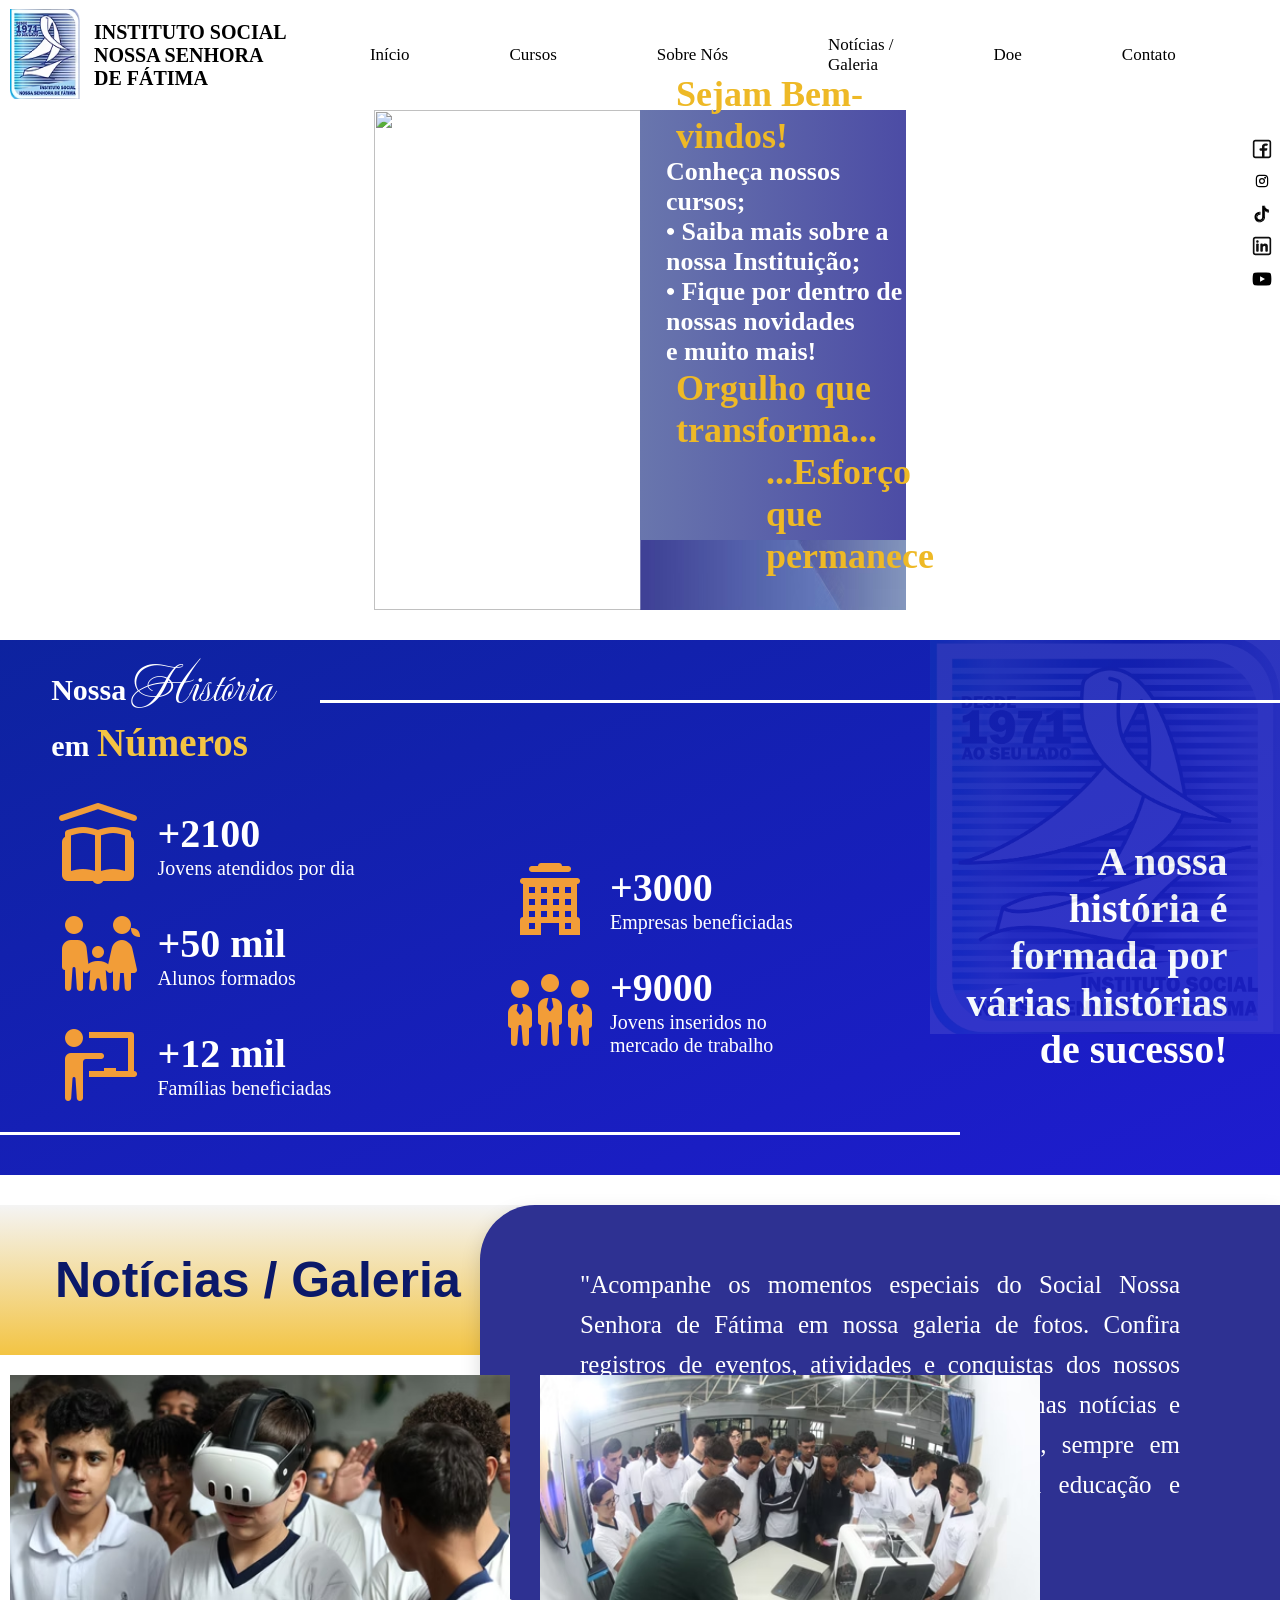
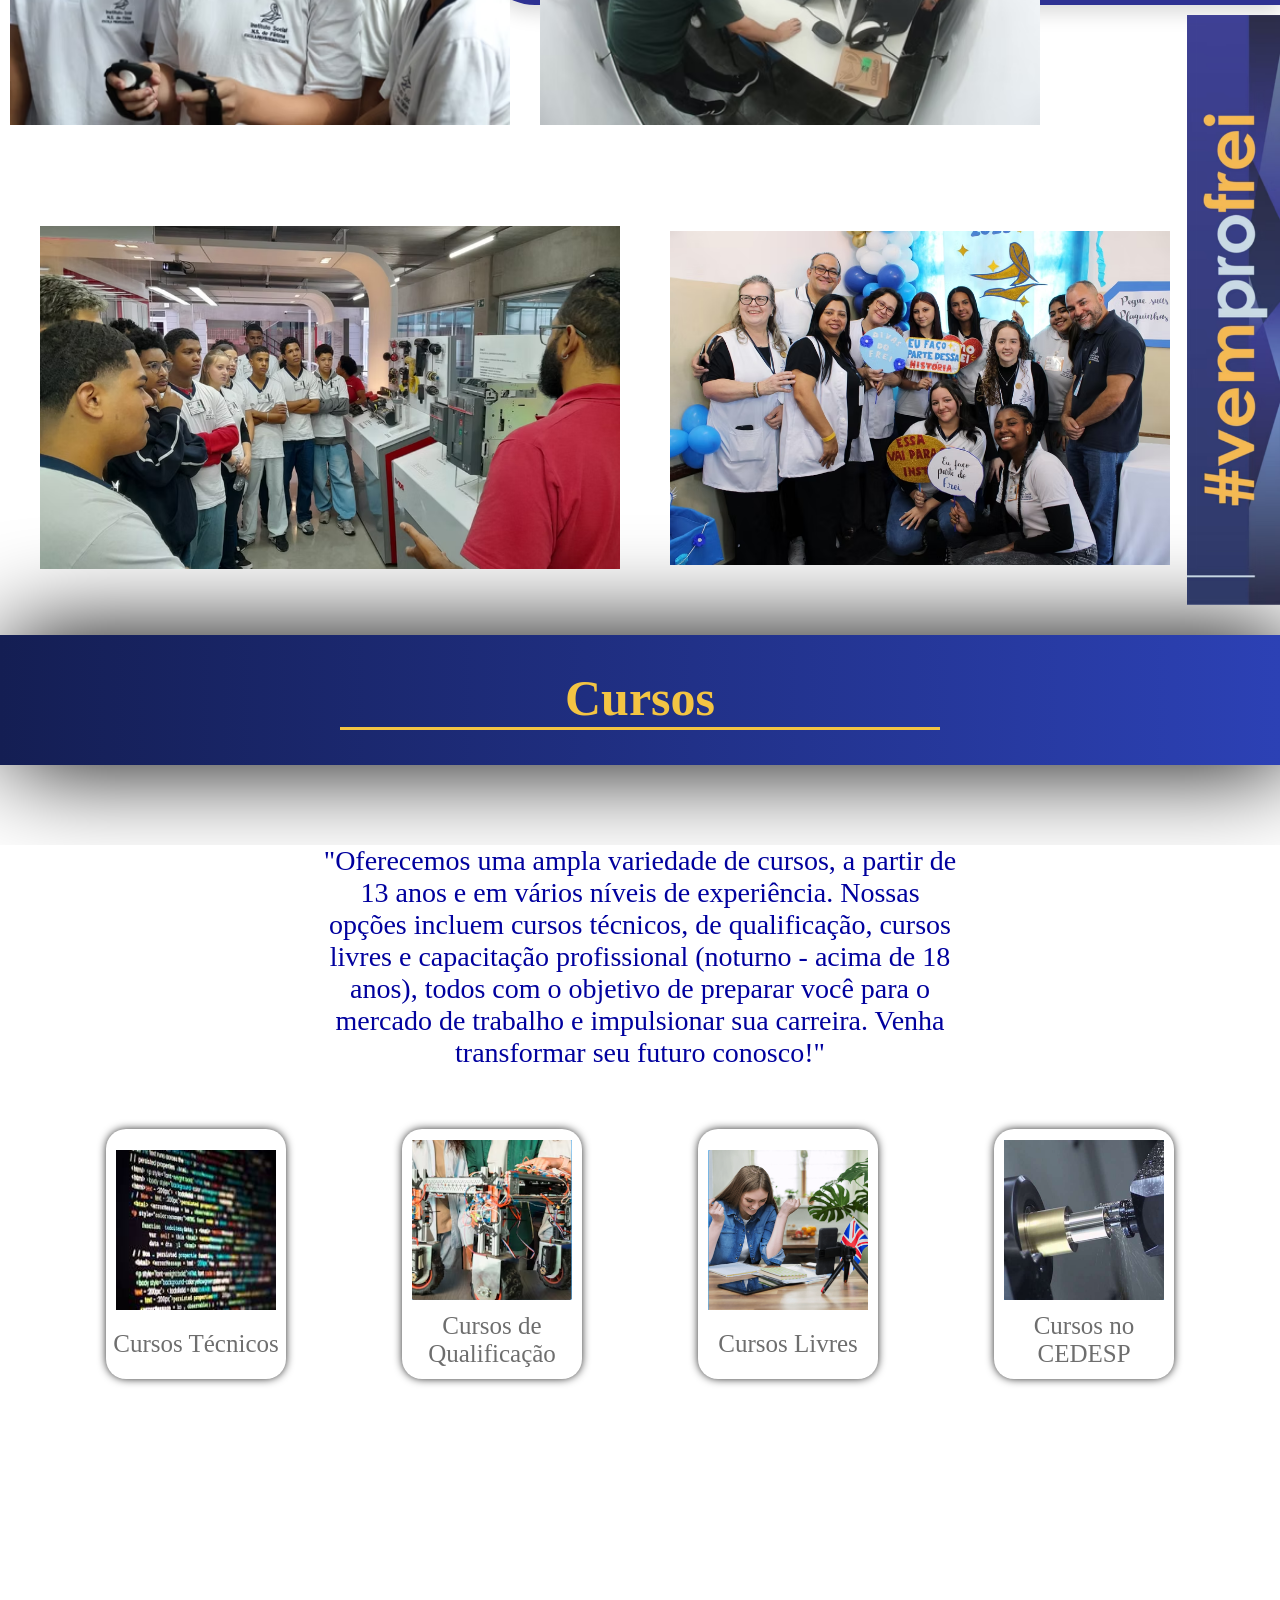
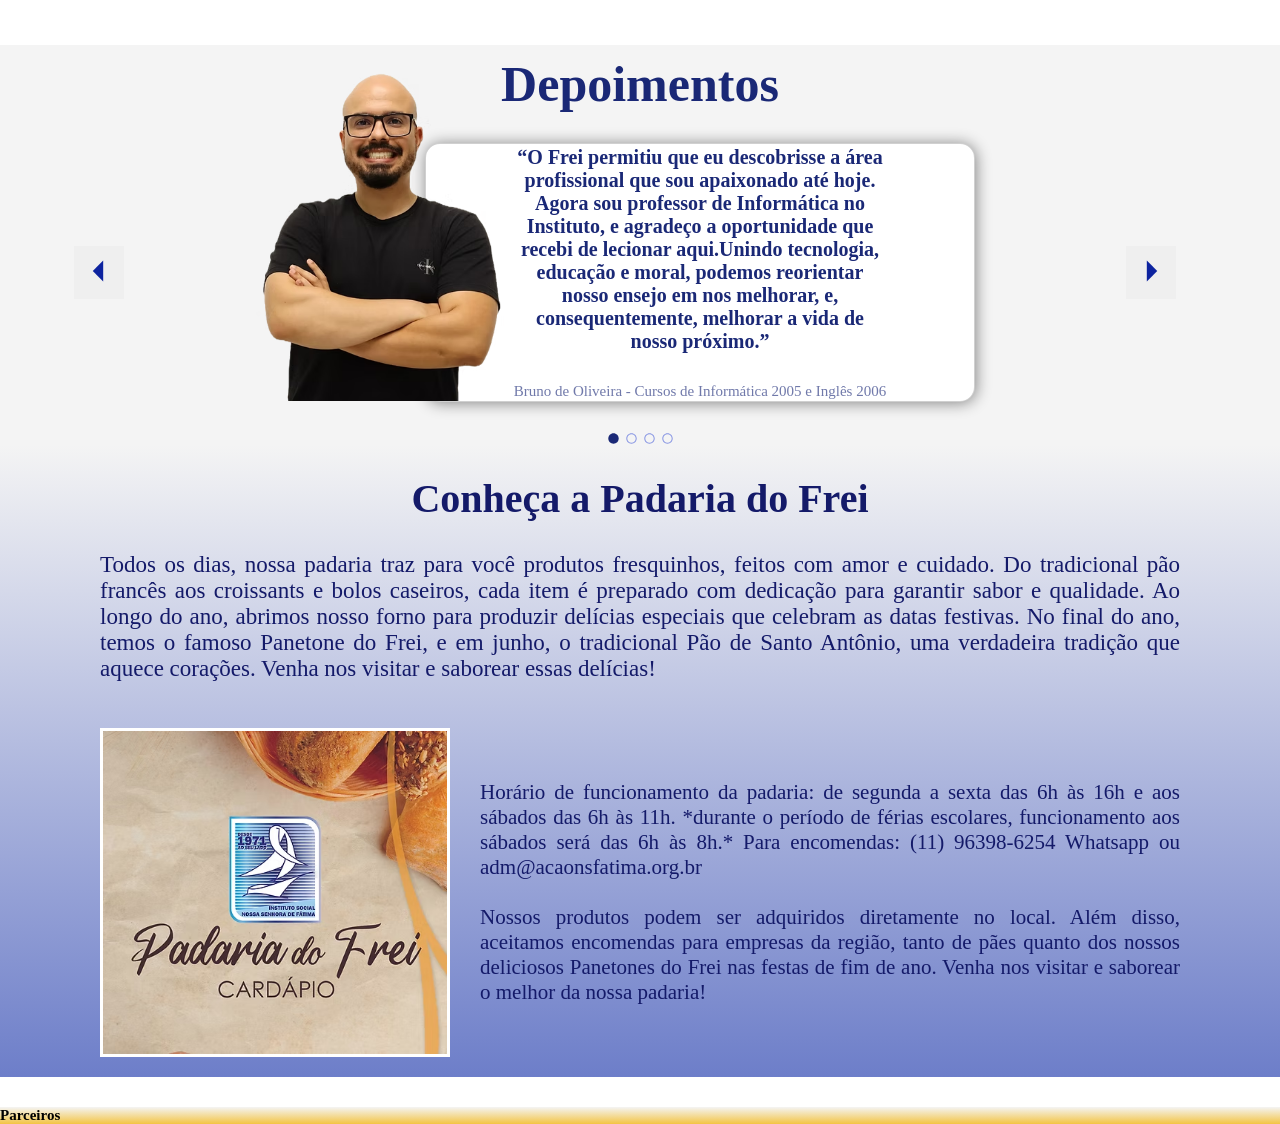
==== commit d5c2fc20: "Notícias e Galeria update" ====
--- a/index.html
+++ b/index.html
@@ -10,6 +10,8 @@
     <link rel="stylesheet" href="css pages/padaria.css">
     <link rel="stylesheet" href="css pages/depoimento.css">
     <link rel="stylesheet" href="css pages/cursos.css">
+    <link rel="stylesheet" href="css pages/parceiros.css">
+
     <title>Instituto Social Nossa Senhora de Fátima</title>
 
     <link rel="icon" href="images/logo.jpg">
@@ -135,17 +137,34 @@
 
     
     <section class="noticias-galeria">
+
+        <div class="noticias-galeria-texto">
+            <p>
+                "Acompanhe os momentos especiais do  Social Nossa Senhora de Fátima em nossa galeria de fotos. Confira registros de eventos, atividades e conquistas dos nossos alunos. Fique por dentro também das últimas notícias e novidades da nossa comunidade educativa, sempre em busca de transformar vidas por meio da educação e qualificação profissional."
+            </p>
+        </div>
+
         <header class="header-noticias-galeria">
             <h1>Notícias / Galeria</h1>
-            
-            <div class="noticias-galeria-texto">
-                <p>
-                    "Acompanhe os momentos especiais do  Social Nossa Senhora de Fátima em nossa galeria de fotos. Confira registros de eventos, atividades e conquistas dos nossos alunos. Fique por dentro também das últimas notícias e novidades da nossa comunidade educativa, sempre em busca de transformar vidas por meio da educação e qualificação profissional."
-                </p>
-            </div>
         </header>
         
-    </section>
+        <div class="galeria">
+            <div class="b1">
+                <img src="galeria/oculos.png" alt="">
+                <img src="galeria/3d.png" alt="">
+            </div>
+
+            <div class="b2">
+                <img src="galeria/analise.png" alt="" id="ana">
+                <img src="galeria/teresa.png" alt="" id="ter">
+                <img src="galeria/frei.png" alt="" id="frei">
+            </div>
+
+        </div>
+        <img src="galeria/vem.png" alt="" id="vem">
+    </section>
+    
+    <div class="space"></div>
 
     <section class="Cursos">
         <div class="TituloCursos">
@@ -174,13 +193,11 @@
 
         <div class="text">
             
-            
             <p id="depoi">
                 “O Frei permitiu que eu descobrisse a área profissional que sou apaixonado até hoje. Agora sou professor de Informática no Instituto, e agradeço a oportunidade que recebi de lecionar aqui.Unindo tecnologia, educação e moral, podemos reorientar nosso ensejo em nos melhorar, e, consequentemente, melhorar a vida de nosso próximo.”
             </p>
 
             <p id="ident">Bruno de Oliveira - Cursos de Informática 2005 e Inglês 2006</p>
-        </div>
 
             <button id="setaL">
                 <img src="icons/arrowL.svg" alt="">
@@ -191,9 +208,18 @@
             </button>
 
 
-        <img src="images/bruno.png" alt="" id="bruno">
+            <img src="images/bruno.png" alt="" id="bruno">
+
+        </div>
+
+        <div class="circulos">
+            <img src="images/circleS.svg" alt="">
+            <img src="images/circle.svg" alt="">
+            <img src="images/circle.svg" alt="">
+            <img src="images/circle.svg" alt="">
+        </div>
         
-        </section>
+    </section>
         
 
         <section class="padaria">
@@ -216,6 +242,19 @@
     <div class="space"></div>
     </section>
 
+    <section class="parceiros">
+        <h1>Parceiros</h1>
+        <div class="logos">
+            <a href=""></a>
+            <a href=""></a>
+            <a href=""></a>
+            <a href=""></a>
+            <a href=""></a>
+            <a href=""></a>
+            <a href=""></a>
+            <a href=""></a>
+        </div>
+    </section>
 
     
 
--- a/css pages/noticias-galeria.css
+++ b/css pages/noticias-galeria.css
@@ -4,7 +4,8 @@
     
     position: relative;
 
-    background-color: #F2F2F2;
+    background-color: F4F4F4;
+    height: 100rem;
 }
 
 .header-noticias-galeria {
@@ -34,8 +35,11 @@
     align-items: center;
     justify-content: center;
     
-    width: 60rem;
-    height: 15rem;
+    position: absolute;
+    right: 0;
+    
+    width: 80rem;
+    height: 40rem;
 
     margin-left: auto;
 
@@ -45,12 +49,75 @@
     border-radius: 5.5rem 0 0 5.5rem;
     box-shadow: 0 8px 20px rgba(0,0,0,.15);
 }
+
 .noticias-galeria-texto p {
+    display: flex;
+
     color: white;
 
-    font-size: 1.5rem;
+    align-items: center;
+    
+
+    font-size: 2.5rem;
     line-height: 1.6;
+
+    width: 60rem;
+    height: 39.3rem;
 
     text-align: justify;
     margin: 0;
+}
+
+.galeria {
+    display: flex;
+    flex-direction: column;
+    gap: 5rem;
+}
+
+.b1 {
+    display: flex;
+    position: absolute;
+    gap: 3rem;
+    margin:2rem 4rem   0 1rem ;
+}
+
+.b1 img {
+    width: 50rem;
+    height: 35rem;
+}
+
+.b2 {
+    display: flex;
+    width: auto;
+    position: absolute;
+    bottom: 0;
+
+    gap: 5rem;
+    margin: 0 4rem;
+
+    align-items: center;
+    
+}
+
+img#ana {
+    width: 58rem;
+    height: 34.3rem;
+}
+
+img#ter {
+    width: 50rem;
+    height: 33.4rem;
+}
+
+img#frei {
+    width: 41.5rem;
+}
+
+img#vem {
+    position: absolute;
+    right: 0;
+
+    width: 9.3rem;
+    height: 59rem;
+    bottom: 0;
 }
--- a/css pages/depoimento.css
+++ b/css pages/depoimento.css
@@ -1,7 +1,7 @@
 .depoi {
     display: flex;
     flex-direction: column;
-    position: relative;
+    
 
     gap: 3em;
     align-items: center;
@@ -20,12 +20,15 @@
     display: flex;
     flex-direction: column;
 
+    position: relative;
+
     justify-content: center;
     align-items: center;
 
     width: 55rem;
     height: 35rem;
     gap: 3em;   
+
     margin-left: 12rem;
 
     background-color: white;
@@ -37,8 +40,8 @@
 img#bruno {
     position: absolute;
     width: 25rem;
-    left: 26rem;
-    top: 5rem;
+    right: 47rem;
+    bottom: 0;
 }
 
 button img {
@@ -47,15 +50,15 @@
 
 button#setaL, button#setaR {
     position: absolute;
-    top: 22rem;
+    
 }
 
 button#setaL {
-    left: 15rem;
+    right: 85rem;
 }
 
 button#setaR {
-    right: 15rem;
+    left: 70rem;
 }
 
 button {
@@ -76,5 +79,14 @@
     font-size: 1.5rem;
 }
 
+.circulos {
+    display: flex;
+    gap: 0.5em;
+}
+
+.circulos img {
+    width: 1.3rem;
+}
 
 
+
--- a/css pages/cursos.css
+++ b/css pages/cursos.css
@@ -26,7 +26,7 @@
 
 .DiscursoInformativo{
     width: 100%;
-    height: 60rem;
+    height: 80rem;
     display: flex;
     flex-direction: column;
     align-items: center;
--- a/css pages/parceiros.css
+++ b/css pages/parceiros.css
@@ -0,0 +1,7 @@
+.parceiros {
+    background: linear-gradient(
+        to bottom,
+        #F4F4F4 0%,
+        #F3C443 100%
+    );
+}
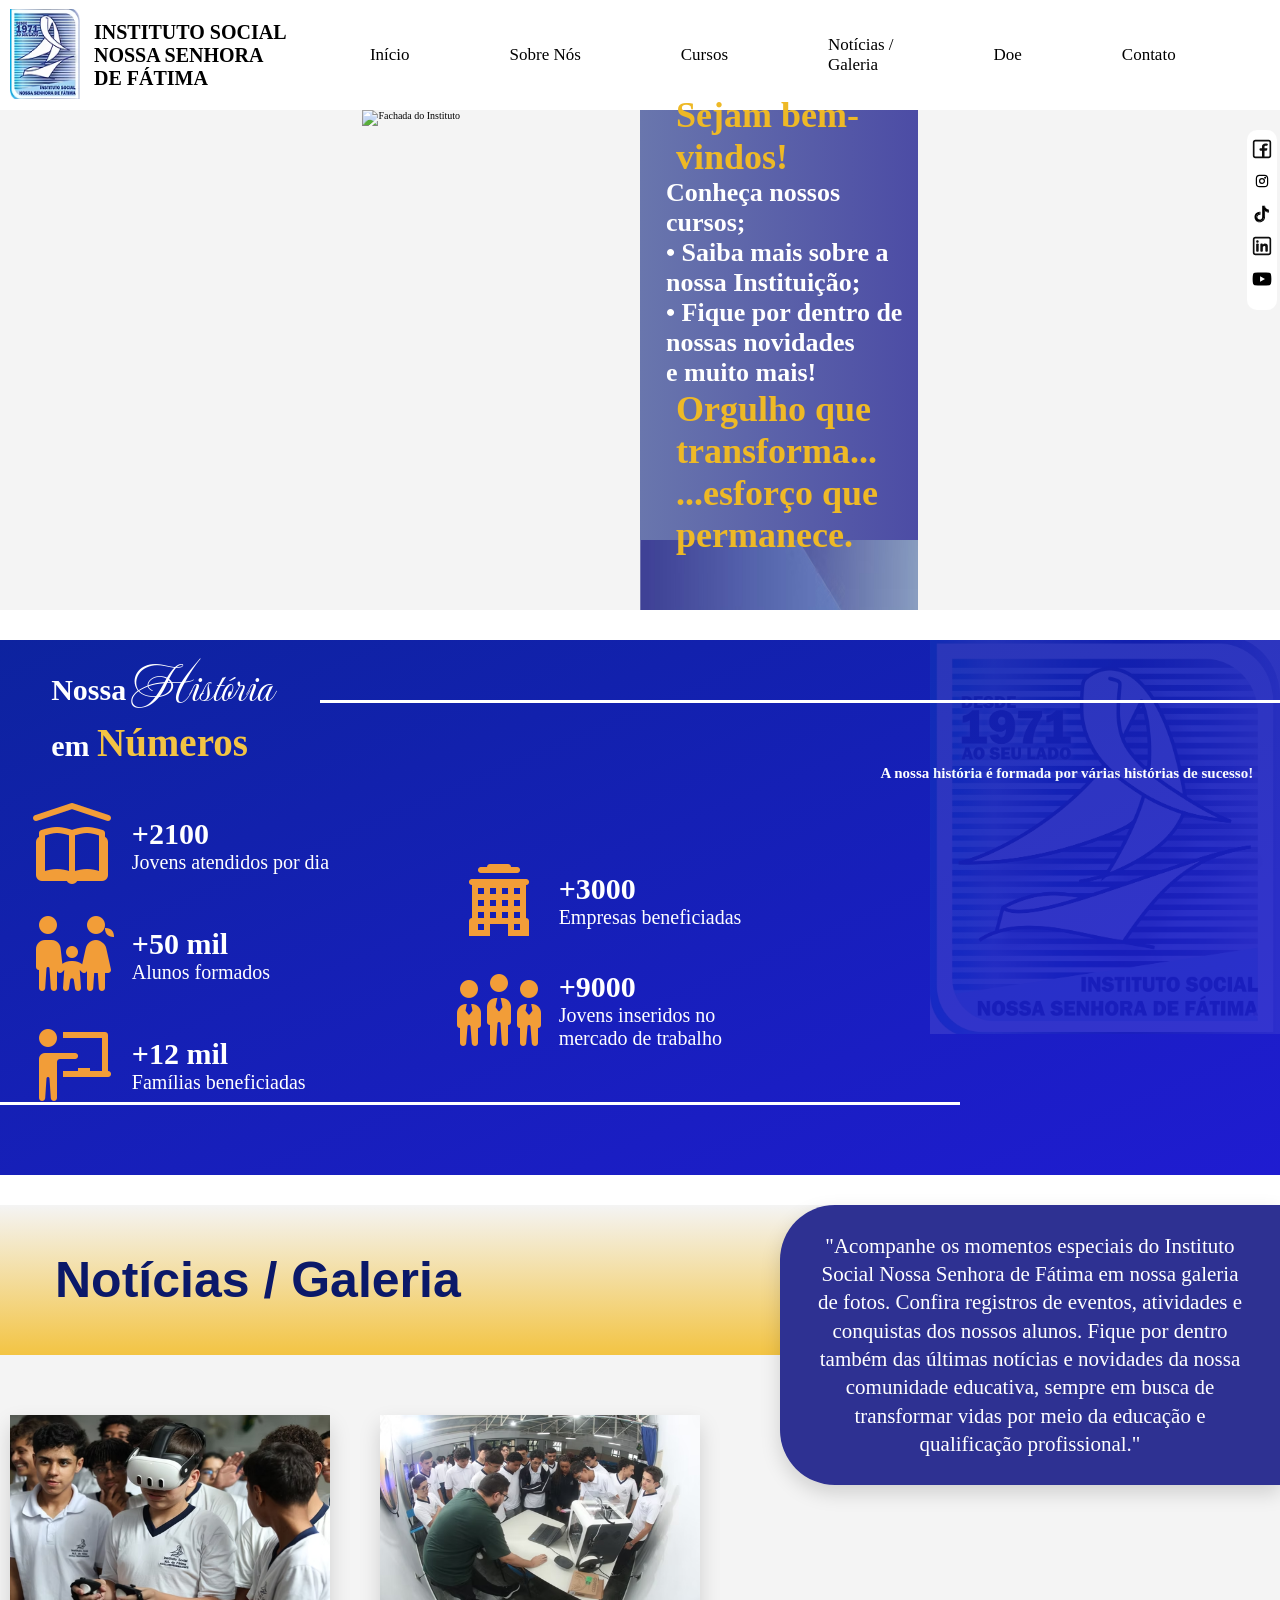
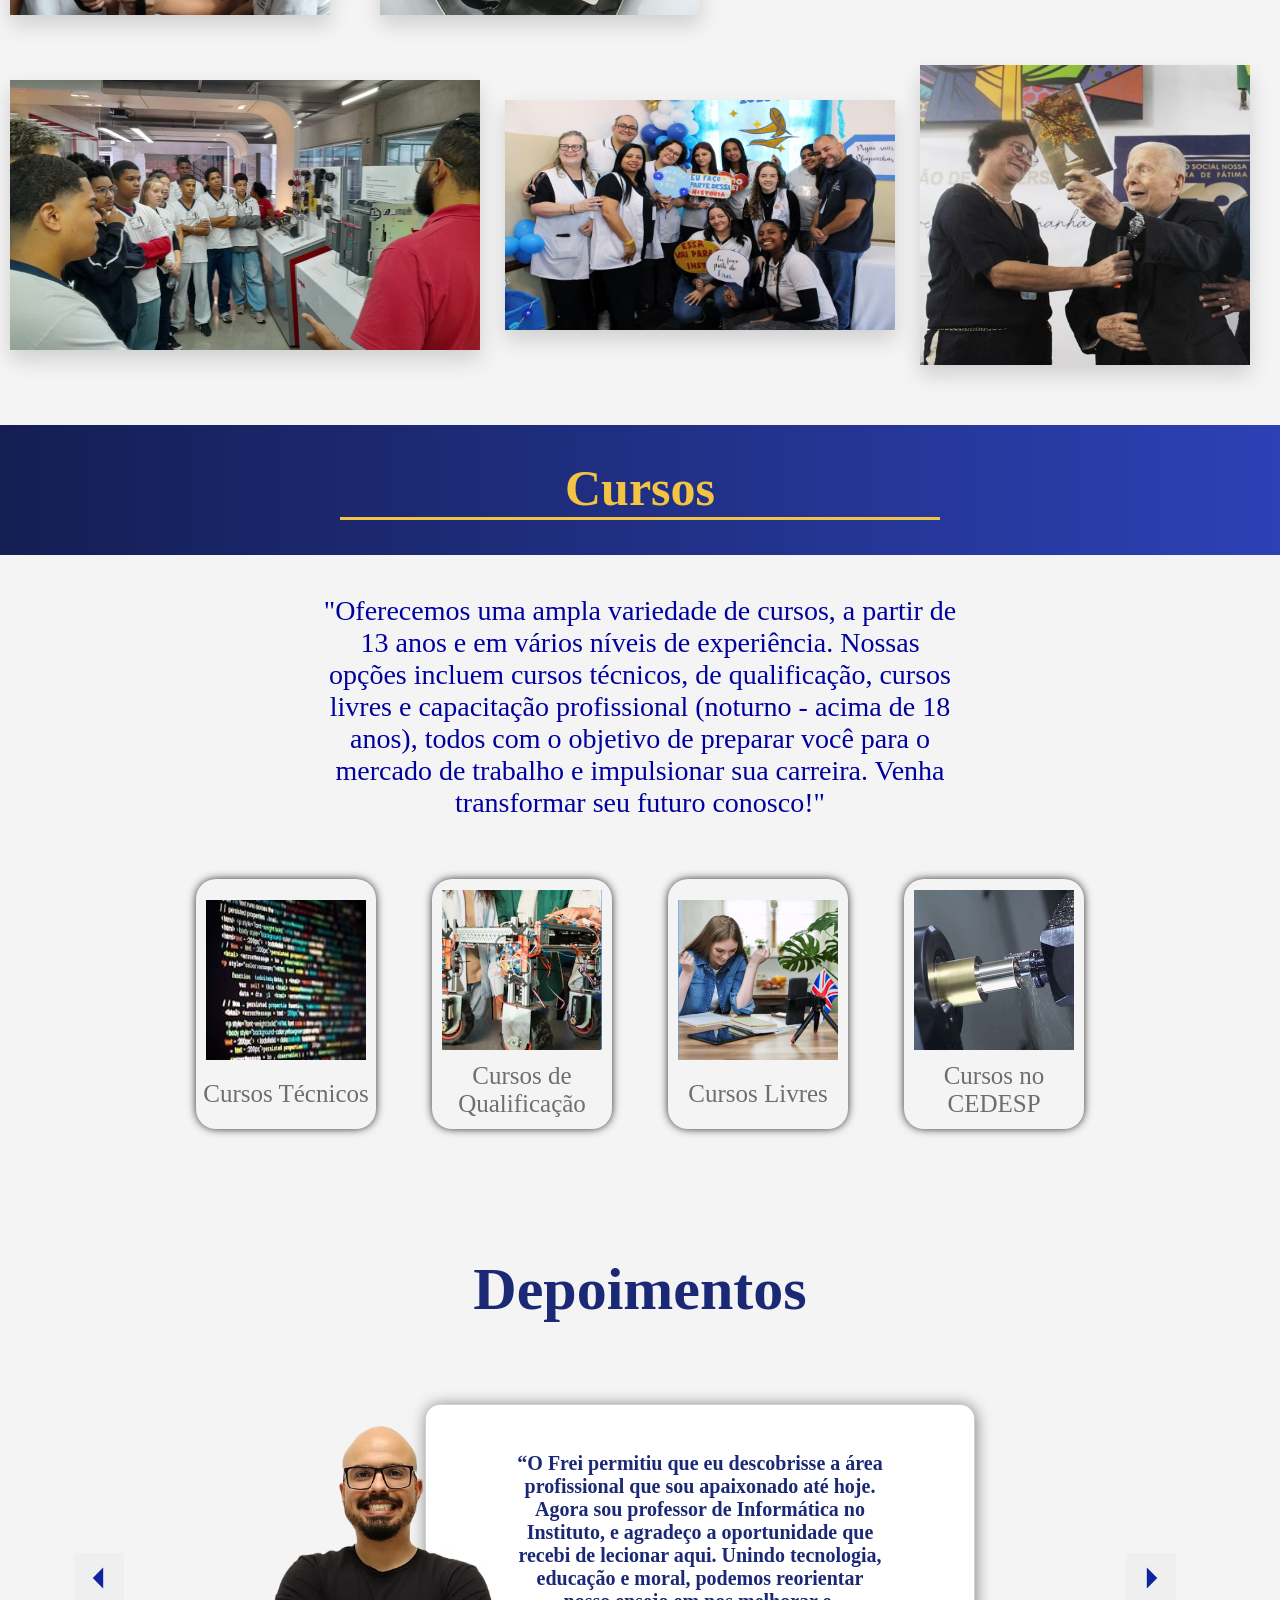
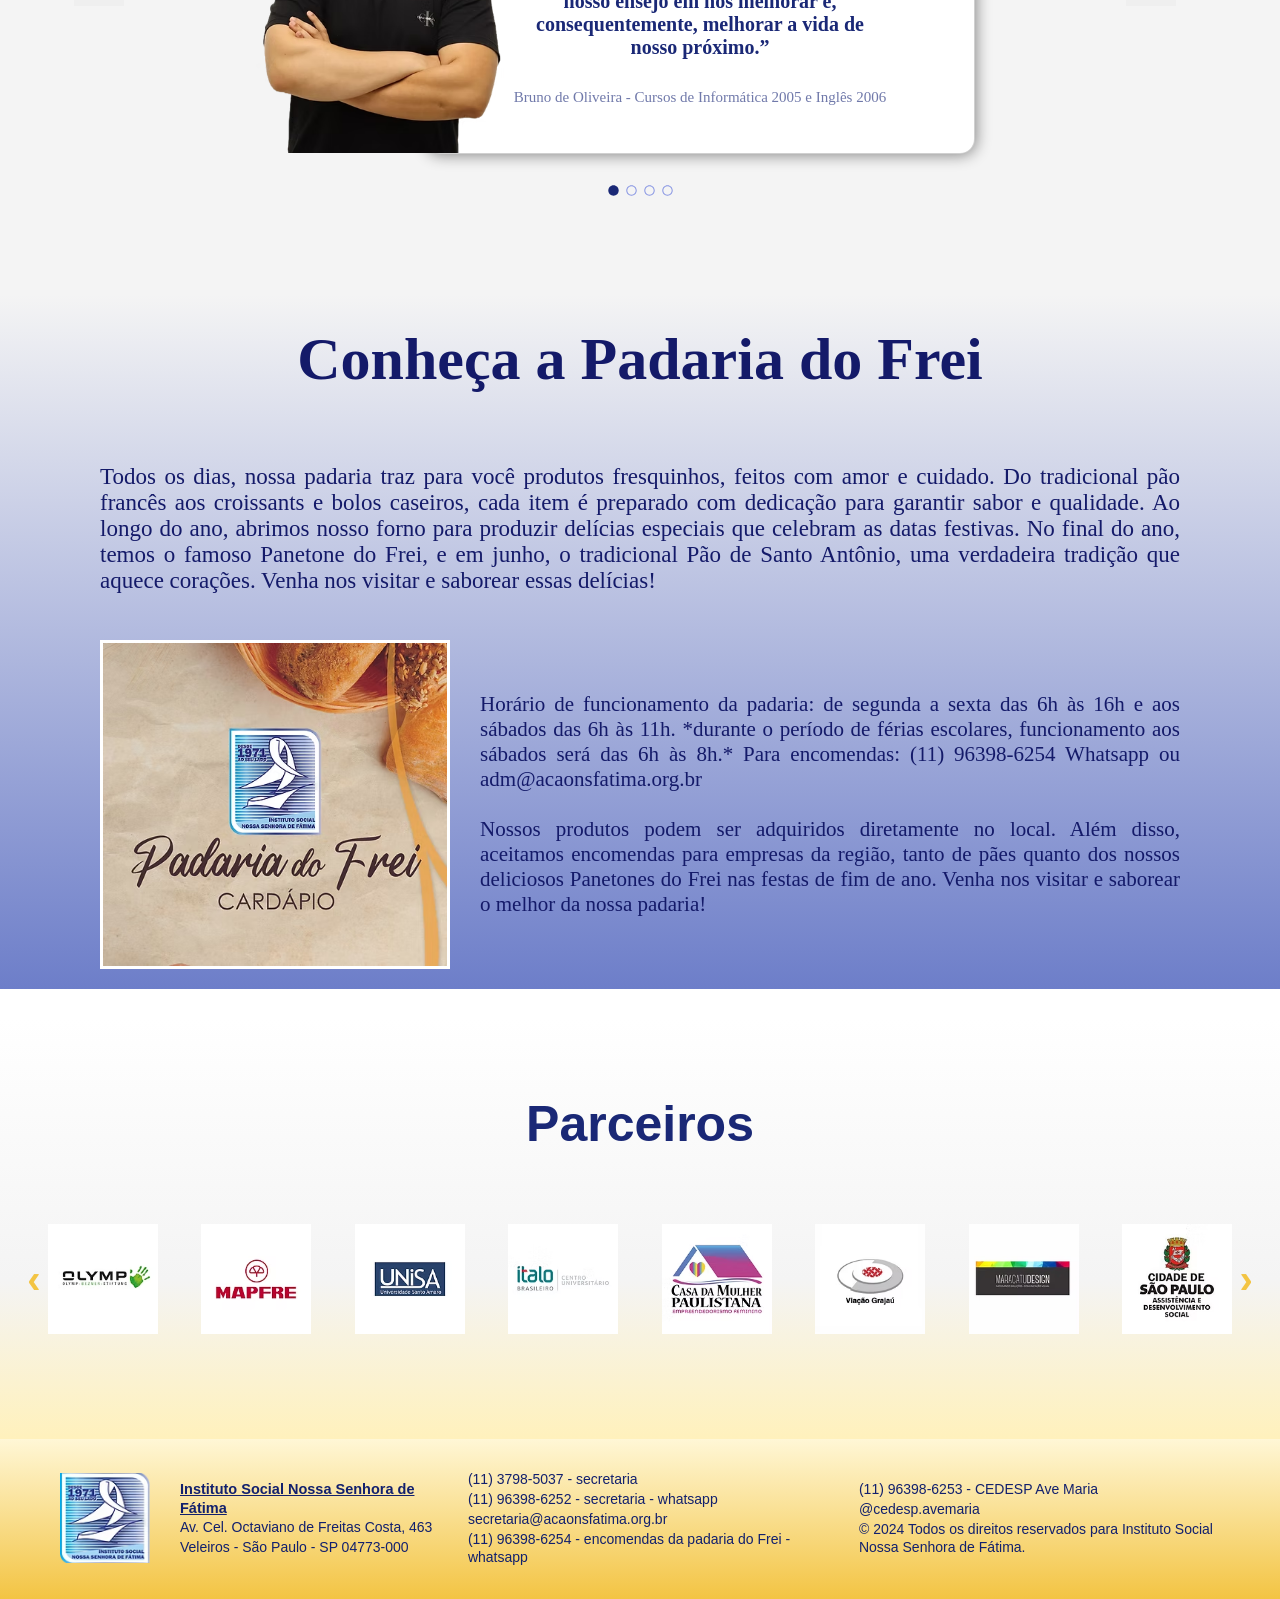
==== commit e2c94779: "Update geral" ====
--- a/index.html
+++ b/index.html
@@ -1,5 +1,5 @@
 <!DOCTYPE html>
-<html lang="en">
+<html lang="pt-BR">
 <head>
     <meta charset="UTF-8">
     <meta name="viewport" content="width=device-width, initial-scale=1.0">
@@ -11,252 +11,208 @@
     <link rel="stylesheet" href="css pages/depoimento.css">
     <link rel="stylesheet" href="css pages/cursos.css">
     <link rel="stylesheet" href="css pages/parceiros.css">
-
+    <link rel="stylesheet" href="css pages/historia.css">
     <title>Instituto Social Nossa Senhora de Fátima</title>
-
     <link rel="icon" href="images/logo.jpg">
-
-    <link rel="stylesheet" href="css pages/historia.css">
-
     <link rel="preconnect" href="https://fonts.googleapis.com">
     <link rel="preconnect" href="https://fonts.gstatic.com" crossorigin>
     <link href="https://fonts.googleapis.com/css2?family=DM+Sans:ital,opsz,wght@0,9..40,100..1000;1,9..40,100..1000&family=Mea+Culpa&family=Montserrat:ital,wght@0,100..900;1,100..900&family=Plus+Jakarta+Sans:ital,wght@0,200..800;1,200..800&family=Roboto:ital,wght@0,100..900;1,100..900&display=swap" rel="stylesheet">
-
 </head>
-
 <body>
     <header class="Header">
         <div class="ImagemPrincipal">
-            <a href="index.html"><img src="images/logo.jpg" alt="logo"></a>
-            <a href="index.html" class="Instituto">INSTITUTO SOCIAL NOSSA SENHORA DE FÁTIMA</a>
+            <a href="#inicio"><img src="images/logo.jpg" alt="Logo do Instituto Social Nossa Senhora de Fátima"></a>
+            <a href="#inicio" class="Instituto">INSTITUTO SOCIAL NOSSA SENHORA DE FÁTIMA</a>
         </div>
-
-        <div class="pages">
-            <a href="inicio">Início</a>
-            <a href="cursos">Cursos</a>
-            <a href="sobre-nos">Sobre Nós</a>
-            <a href="noticias-galeria">Notícias / <br> Galeria</a>
-            <a href="doe">Doe</a>
-            <a href="contato">Contato</a>
-        </div>
-
+        <nav class="pages" aria-label="Menu principal">
+            <a href="#inicio">Início</a>
+            <a href="#sobre-nos">Sobre Nós</a>
+            <a href="#cursos">Cursos</a>
+            <a href="#noticias-galeria">Notícias / <br> Galeria</a>
+            <a href="#doe">Doe</a>
+            <a href="#contato">Contato</a>
+        </nav>
     </header>
 
-
-
-    <div class="redes">
-        <div class="centro">
-            <div class="RedesSociais">
-                <a href="https://www.facebook.com/institutonsfatima"><img src="images/facebook-svgrepo-com.svg" alt="facebook"></a>
-                <a href="https://www.instagram.com/institutonsfatima/"><img src="images/instagram-svgrepo-com.svg" alt="instagram" class="Instagram"></a>
-                <a href="https://www.tiktok.com/@institutonsfatima_?is_from_webapp=1&sender_device=pc"><img src="images/tiktok-fill-svgrepo-com.svg" alt="tiktok"></a>
-                <a href="http://linkedin.com/company/institutonsfatima"><img src="images/linkedin-svgrepo-com.svg" alt="linkedin"></a>
-                <a href="https://www.youtube.com/@institutosocialnossasenhor3548/videos"><img src="images/youtube-svgrepo-com.svg" alt="youtube"></a>
-            </div>
-
-            <div class="ImgInstituto"><img src="https://static.wixstatic.com/media/5b91ad_045861f3bd9840ec9b0fe69a1e151ffc~mv2.jpg/v1/fill/w_1072,h_603,al_c,q_85,usm_0.66_1.00_0.01,enc_avif,quality_auto/FACHADA%20PR%C3%89DIO%202019_edited.jpg" alt="" class="FotoInstituto"></div>
-
-            <div class="BoasVindasSegundo">
-                <div class="BoasVindas">
-                    <h10>Sejam Bem-vindos!</h10>
-
-                    <p class="TextoIntrodutorio">Conheça nossos cursos; <br>• Saiba mais sobre a nossa Instituição; <br>• Fique por dentro de nossas novidades <br> e muito mais!</p>
-
-                    <h10>Orgulho que transforma... </h10>
-                    <h10 class="textBaixo"> ...Esforço que permanece </h10>
-                </div> 
-                <div class="Estilização"></div>
-            </div>
-        </div>
-
-    </div>
-    <div class="space"></div>
-
-    <div class="pai">
-        <img src="images/icon.png" alt="" id="logo">
-        <div class="linha1"></div>
-        <div class="linha2"></div>
-        <div class="p1">
-            <h1>Nossa <span id="his">História</span> <br> em <span id="num">Números</span></h1>
-        </div>
-
-        <div class="icons">
-            <div class="icones1">
-                <div class="conjunto">
-                    
-                    <img src="icons/book.png" alt="" class="IconeImagem">
-                    <div class="bloco">
-                        <h1 class="num">+2100</h1><p>Jovens atendidos por dia</p>
-                    </div>
-
-                </div>
-
-                <div class="conjunto">
-                    <img src="icons/family.png" alt="" class="IconeImagem">
-                    <div class="bloco">
-                        
-                        <h1 class="num">+50 mil</h1> <p>Alunos formados</p>
-                    </div>
-
-                </div>
-
-                <div class="conjunto">
-                    <img src="icons/teacher.png" alt="" class="IconeImagem">
-                    <div class="bloco">
-                        
-                        <h1 class="num">+12 mil</h1> <p>Famílias beneficiadas</p>
-                    </div>
-
-                </div>
-            </div>
-
-            <div class="icones2">
-                <div class="conjunto">
-                    <img src="icons/tower.png" alt="" class="IconeImagem">
-                    <div class="bloco">
-                        
-                        <h1 class="num">+3000</h1> <p>Empresas beneficiadas</p>
-                    </div>
-
-                </div>
-
-                <div class="conjunto">
-                    <img src="icons/professionals.png" alt="" class="IconeImagem">
-                    <div class="bloco">
-                        
-                        <h1 class="num">+9000</h1><p>Jovens inseridos no <br> mercado de trabalho</p>
-                    </div>
-
-                </div>
-            </div>
-            <h1 id="h1">A nossa história é formada por várias histórias de sucesso!</h1>
-        </div>
-        <div class="s"></div>
+    
+        <section class="redes" id="inicio">
+            <div class="centro">
+                <div class="RedesSociais" aria-label="Redes sociais">
+                    <a href="https://www.facebook.com/institutonsfatima" target="_blank"><img src="images/facebook-svgrepo-com.svg" alt="Facebook"></a>
+                    <a href="https://www.instagram.com/institutonsfatima/" target="_blank"><img src="images/instagram-svgrepo-com.svg" alt="Instagram" class="Instagram"></a>
+                    <a href="https://www.tiktok.com/@institutonsfatima_?is_from_webapp=1&sender_device=pc" target="_blank"><img src="images/tiktok-fill-svgrepo-com.svg" alt="TikTok"></a>
+                    <a href="http://linkedin.com/company/institutonsfatima" target="_blank"><img src="images/linkedin-svgrepo-com.svg" alt="LinkedIn"></a>
+                    <a href="https://www.youtube.com/@institutosocialnossasenhor3548/videos" target="_blank"><img src="images/youtube-svgrepo-com.svg" alt="YouTube"></a>
+                </div>
+                <div class="ImgInstituto">
+                    <img src="https://static.wixstatic.com/media/5b91ad_045861f3bd9840ec9b0fe69a1e151ffc~mv2.jpg/v1/fill/w_1072,h_603,al_c,q_85,usm_0.66_1.00_0.01,enc_avif,quality_auto/FACHADA%20PR%C3%89DIO%202019_edited.jpg" alt="Fachada do Instituto" class="FotoInstituto">
+                </div>
+                <div class="BoasVindasSegundo">
+                    <div class="BoasVindas">
+                        <h2>Sejam bem-vindos!</h2>
+                        <p class="TextoIntrodutorio">Conheça nossos cursos; <br>• Saiba mais sobre a nossa Instituição; <br>• Fique por dentro de nossas novidades <br> e muito mais!</p>
+                        <strong>Orgulho que transforma...</strong>
+                        <strong class="textBaixo">...esforço que permanece.</strong>
+                    </div>
+                    <div class="Estilizacao"></div>
+                </div>
+            </div>
+        </section>
+
         <div class="space"></div>
-    </div>
-
-    
-    <section class="noticias-galeria">
-
-        <div class="noticias-galeria-texto">
-            <p>
-                "Acompanhe os momentos especiais do  Social Nossa Senhora de Fátima em nossa galeria de fotos. Confira registros de eventos, atividades e conquistas dos nossos alunos. Fique por dentro também das últimas notícias e novidades da nossa comunidade educativa, sempre em busca de transformar vidas por meio da educação e qualificação profissional."
-            </p>
-        </div>
-
-        <header class="header-noticias-galeria">
-            <h1>Notícias / Galeria</h1>
-        </header>
+
+        <section class="pai" id="sobre-nos">
+            <img src="images/icon.png" alt="" id="logo">
+            <div class="linha1"></div>
+            <div class="linha2"></div>
+            <div class="p1">
+                <h1>Nossa <span id="his">História</span> <br> em <span id="num">Números</span></h1>
+            </div>
+            <div class="icons">
+                <div class="icones1">
+                    <div class="conjunto">
+                        <img src="icons/book.png" alt="" class="IconeImagem">
+                        <div class="bloco"><h2 class="num">+2100</h2><p>Jovens atendidos por dia</p></div>
+                    </div>
+                    <div class="conjunto">
+                        <img src="icons/family.png" alt="" class="IconeImagem">
+                        <div class="bloco"><h2 class="num">+50 mil</h2><p>Alunos formados</p></div>
+                    </div>
+                    <div class="conjunto">
+                        <img src="icons/teacher.png" alt="" class="IconeImagem">
+                        <div class="bloco"><h2 class="num">+12 mil</h2><p>Famílias beneficiadas</p></div>
+                    </div>
+                </div>
+                <div class="icones2">
+                    <div class="conjunto">
+                        <img src="icons/tower.png" alt="" class="IconeImagem">
+                        <div class="bloco"><h2 class="num">+3000</h2><p>Empresas beneficiadas</p></div>
+                    </div>
+                    <div class="conjunto">
+                        <img src="icons/professionals.png" alt="" class="IconeImagem">
+                        <div class="bloco"><h2 class="num">+9000</h2><p>Jovens inseridos no <br> mercado de trabalho</p></div>
+                    </div>
+                </div>
+                <h2 id="h1">A nossa história é formada por várias histórias de sucesso!</h2>
+            </div>
+            <div class="s"></div>
+        </section>
+
+        <div class="space"></div>
+
+        <section class="noticias-galeria" id="noticias-galeria">
+            <div class="noticias-galeria-texto">
+                <p>"Acompanhe os momentos especiais do Instituto Social Nossa Senhora de Fátima em nossa galeria de fotos. Confira registros de eventos, atividades e conquistas dos nossos alunos. Fique por dentro também das últimas notícias e novidades da nossa comunidade educativa, sempre em busca de transformar vidas por meio da educação e qualificação profissional."</p>
+            </div>
+            <header class="header-noticias-galeria">
+                <h1>Notícias / Galeria</h1>
+            </header>
+            <div class="galeria">
+                <div class="b1">
+                    <img src="galeria/oculos.png" alt="Aluno usando óculos de realidade virtual">
+                    <img src="galeria/3d.png" alt="Alunos em atividade prática">
+                </div>
+                <div class="b2">
+                    <img src="galeria/analise.png" alt="Alunos em laboratório" id="ana">
+                    <img src="galeria/teresa.png" alt="Equipe em evento do Instituto" id="ter">
+                    <img src="galeria/frei.png" alt="Homenagem ao Frei" id="frei">
+                </div>
+            </div>
+            
+        </section>
+
         
-        <div class="galeria">
-            <div class="b1">
-                <img src="galeria/oculos.png" alt="">
-                <img src="galeria/3d.png" alt="">
-            </div>
-
-            <div class="b2">
-                <img src="galeria/analise.png" alt="" id="ana">
-                <img src="galeria/teresa.png" alt="" id="ter">
-                <img src="galeria/frei.png" alt="" id="frei">
-            </div>
-
-        </div>
-        <img src="galeria/vem.png" alt="" id="vem">
-    </section>
-    
-    <div class="space"></div>
-
-    <section class="Cursos">
-        <div class="TituloCursos">
-            <div class="TitCurso"><h3>Cursos</h3></div>
-            <div class="DecoraçãoTitulo"></div>
-        </div>
-
-    </section>
-    
-    <section class="ExemplosDeCursos">
-                <div class="DiscursoInformativo">
-                    <div class="TextoDiscurso">"Oferecemos uma ampla variedade de cursos, a partir de 13 anos e em vários níveis de experiência. Nossas opções incluem cursos técnicos, de qualificação, cursos livres e capacitação profissional (noturno - acima de 18 anos), todos com o objetivo de preparar você para o mercado de trabalho e impulsionar sua carreira. Venha transformar seu futuro conosco!"</div>
-                    <div class="DiscursoImagens">
-                        <div class="OrganizaçãoImagens">
-                            <div><img src="./images/programacao.png" alt=""> <p>Cursos Técnicos</p></div>
-                            <div><img src="./images/Montedefio.png" alt=""> <p>Cursos de Qualificação</p></div>
-                            <div><img src="./images/Mulhervendooingles.png" alt=""> <p>Cursos Livres</p></div>
-                            <div><img src="./images/Furadeira.png" alt=""> <p>Cursos no CEDESP</p></div>
-                        </div>
-                    </div>
-            </div>
-    </section>
-
-    <section class="depoi">
-        <h1>Depoimentos</h1>
-
-        <div class="text">
-            
-            <p id="depoi">
-                “O Frei permitiu que eu descobrisse a área profissional que sou apaixonado até hoje. Agora sou professor de Informática no Instituto, e agradeço a oportunidade que recebi de lecionar aqui.Unindo tecnologia, educação e moral, podemos reorientar nosso ensejo em nos melhorar, e, consequentemente, melhorar a vida de nosso próximo.”
-            </p>
-
-            <p id="ident">Bruno de Oliveira - Cursos de Informática 2005 e Inglês 2006</p>
-
-            <button id="setaL">
-                <img src="icons/arrowL.svg" alt="">
-            </button>
-
-            <button id="setaR">
-                <img src="icons/arrowR.svg" alt="">
-            </button>
-
-
-            <img src="images/bruno.png" alt="" id="bruno">
-
-        </div>
-
-        <div class="circulos">
-            <img src="images/circleS.svg" alt="">
-            <img src="images/circle.svg" alt="">
-            <img src="images/circle.svg" alt="">
-            <img src="images/circle.svg" alt="">
-        </div>
+
+        <section class="Cursos" id="cursos">
+            <div class="TituloCursos">
+                <div class="TitCurso"><h1>Cursos</h1></div>
+                <div class="DecoracaoTitulo"></div>
+            </div>
+        </section>
         
-    </section>
-        
+        <section class="ExemplosDeCursos">
+            <div class="DiscursoInformativo">
+                <p class="TextoDiscurso">"Oferecemos uma ampla variedade de cursos, a partir de 13 anos e em vários níveis de experiência. Nossas opções incluem cursos técnicos, de qualificação, cursos livres e capacitação profissional (noturno - acima de 18 anos), todos com o objetivo de preparar você para o mercado de trabalho e impulsionar sua carreira. Venha transformar seu futuro conosco!"</p>
+                <div class="DiscursoImagens">
+                    <div class="OrganizacaoImagens">
+                        <div><img src="./images/programacao.png" alt="Imagem de programação"> <p>Cursos Técnicos</p></div>
+                        <div><img src="./images/Montedefio.png" alt="Imagem de qualificação profissional"> <p>Cursos de Qualificação</p></div>
+                        <div><img src="./images/Mulhervendooingles.png" alt="Imagem de curso livre"> <p>Cursos Livres</p></div>
+                        <div><img src="./images/Furadeira.png" alt="Imagem de torno mecânico"> <p>Cursos no CEDESP</p></div>
+                    </div>
+                </div>
+            </div>
+        </section>
+
+        <section class="depoi">
+            <h1>Depoimentos</h1>
+            <div class="text">
+                <p id="depoi">“O Frei permitiu que eu descobrisse a área profissional que sou apaixonado até hoje. Agora sou professor de Informática no Instituto, e agradeço a oportunidade que recebi de lecionar aqui. Unindo tecnologia, educação e moral, podemos reorientar nosso ensejo em nos melhorar e, consequentemente, melhorar a vida de nosso próximo.”</p>
+                <p id="ident">Bruno de Oliveira - Cursos de Informática 2005 e Inglês 2006</p>
+                <button id="setaL" aria-label="Depoimento anterior"><img src="icons/arrowL.svg" alt=""></button>
+                <button id="setaR" aria-label="Próximo depoimento"><img src="icons/arrowR.svg" alt=""></button>
+                <img src="images/bruno.png" alt="Bruno de Oliveira" id="bruno">
+            </div>
+            <div class="circulos" aria-hidden="true">
+                <img src="images/circleS.svg" alt="">
+                <img src="images/circle.svg" alt="">
+                <img src="images/circle.svg" alt="">
+                <img src="images/circle.svg" alt="">
+            </div>
+        </section>
 
         <section class="padaria">
             <h1 class="tiPadaria">Conheça a Padaria do Frei</h1>
-                <div class="geral"></div>
-                    <p class="apresentacao">Todos os dias, nossa padaria traz para você produtos fresquinhos, feitos com amor e cuidado. Do tradicional pão francês aos croissants e bolos caseiros, cada item é preparado com dedicação para garantir sabor e qualidade.
-        Ao longo do ano, abrimos nosso forno para produzir delícias especiais que celebram as datas festivas. No final do ano, temos o famoso Panetone do Frei, e em junho, o tradicional Pão de Santo Antônio, uma verdadeira tradição que aquece corações. Venha nos visitar e saborear essas delícias!</p>
-                    <div class="imagemCardapio">
-                        <img src="images/cardapio.avif" alt="">
-                        <p>Horário de funcionamento da padaria: de segunda a sexta das 6h às 16h e aos sábados das 6h às 11h.
-        *durante o período de férias escolares, funcionamento aos sábados será das 6h às 8h.*
-        Para encomendas: (11) 96398-6254 Whatsapp ou adm@acaonsfatima.org.br
-        <br><br>
-        Nossos produtos podem ser adquiridos diretamente no local. Além disso, aceitamos encomendas para empresas da região, tanto de pães quanto dos nossos deliciosos Panetones do Frei nas festas de fim de ano. Venha nos visitar e saborear o melhor da nossa padaria!</p>
-                </div>
-        </section>
-
-    </section>
+            <p class="apresentacao">Todos os dias, nossa padaria traz para você produtos fresquinhos, feitos com amor e cuidado. Do tradicional pão francês aos croissants e bolos caseiros, cada item é preparado com dedicação para garantir sabor e qualidade. Ao longo do ano, abrimos nosso forno para produzir delícias especiais que celebram as datas festivas. No final do ano, temos o famoso Panetone do Frei, e em junho, o tradicional Pão de Santo Antônio, uma verdadeira tradição que aquece corações. Venha nos visitar e saborear essas delícias!</p>
+            <div class="imagemCardapio">
+                <img src="images/cardapio.avif" alt="Cardápio da Padaria do Frei">
+                <p>Horário de funcionamento da padaria: de segunda a sexta das 6h às 16h e aos sábados das 6h às 11h.
+                    *durante o período de férias escolares, funcionamento aos sábados será das 6h às 8h.*
+                    Para encomendas: (11) 96398-6254 Whatsapp ou adm@acaonsfatima.org.br
+                    <br><br>
+                    Nossos produtos podem ser adquiridos diretamente no local. Além disso, aceitamos encomendas para empresas da região, tanto de pães quanto dos nossos deliciosos Panetones do Frei nas festas de fim de ano. Venha nos visitar e saborear o melhor da nossa padaria!</p>
+            </div>
+        </section>
+
+        <div class="space"></div>
+
+        <section class="parceiros" id="doe">
+            <h1>Parceiros</h1>
+            <div class="parceiros-carrossel" aria-label="Parceiros do Instituto">
+                <button class="parceiro-seta" type="button" aria-label="Parceiros anteriores">‹</button>
+                <div class="logos">
+                    <a href="#" aria-label="Olympikus"> <img src="parceiros/olymp.webp" alt="Olympikus"></a>
+                    <a href="#" aria-label="Mapfre"><img src="parceiros/mapfre.webp" alt="Mapfre"></a>
+                    <a href="#" aria-label="UNISA"><img src="parceiros/unisa.webp" alt="UNISA"></a>
+                    <a href="#" aria-label="Ítalo"><img src="parceiros/Uni Italo.webp" alt="Ítalo"></a>
+                    <a href="#" aria-label="Casa da Mulher Paulistana"><img src="parceiros/Casa da Mulher.webp" alt="Casa da Mulher Paulistana"></a>
+                    <a href="#" aria-label="Viação Gato Preto"> <img src="parceiros/Viação grajaú.webp" alt="Viação Grajaú"></a>
+                    <a href="#" aria-label="Marcel Bosch"> <img src="parceiros/maracatu.webp" alt="Marcel Bosch"></a>
+                    <a href="#" aria-label="Cidade de São Paulo"> <img src="parceiros/assistencia social.webp" alt="Cidade de São Paulo"></a>
+                </div>
+                <button class="parceiro-seta" type="button" aria-label="Próximos parceiros">›</button>
+            </div>
+        </section>
     
-    <div class="space"></div>
-    </section>
-
-    <section class="parceiros">
-        <h1>Parceiros</h1>
-        <div class="logos">
-            <a href=""></a>
-            <a href=""></a>
-            <a href=""></a>
-            <a href=""></a>
-            <a href=""></a>
-            <a href=""></a>
-            <a href=""></a>
-            <a href=""></a>
+
+    <footer class="contato" id="contato">
+        <div class="contato-logo"><img src="images/logo.jpg" alt="Logo do Instituto Social Nossa Senhora de Fátima"></div>
+        <address>
+            <strong>Instituto Social Nossa Senhora de Fátima</strong>
+            <span>Av. Cel. Octaviano de Freitas Costa, 463</span>
+            <span>Veleiros - São Paulo - SP 04773-000</span>
+        </address>
+        <div class="contato-lista">
+            <span>(11) 3798-5037 - secretaria</span>
+            <span>(11) 96398-6252 - secretaria - whatsapp</span>
+            <span>secretaria@acaonsfatima.org.br</span>
+            <span>(11) 96398-6254 - encomendas da padaria do Frei - whatsapp</span>
         </div>
-    </section>
-
-    
-
+        <div class="contato-lista">
+            <span>(11) 96398-6253 - CEDESP Ave Maria</span>
+            <span>@cedesp.avemaria</span>
+            <span>© 2024 Todos os direitos reservados para Instituto Social Nossa Senhora de Fátima.</span>
+        </div>
+    </footer>
 </body>
-</html>+</html>
--- a/css pages/index.css
+++ b/css pages/index.css
@@ -6,7 +6,7 @@
 
 html{
     font-size: 10px;
-    background-color: rgb(255, 255, 255);
+    background-color: rgb(170, 42, 42);
 }
 
 body {
--- a/css pages/redes.css
+++ b/css pages/redes.css
@@ -35,6 +35,7 @@
 .ImgInstituto{
     width: 50%;
     height: 50rem;
+    overflow: hidden;
 }
 .BoasVindas{
     display: flex;
@@ -42,24 +43,25 @@
     justify-content: center;
     width: 100%;
     height: 43rem;
-    background-color: rgb(172, 172, 172);
-    z-index: 2;
     background-image: linear-gradient(to left, rgb(76, 76, 165), rgb(105, 118, 173));
     color: rgb(241, 241, 241);
-    
+    z-index: 2;
 }
 
-.BoasVindas p, h10{
+.BoasVindas p,
+.BoasVindas h2,
+.BoasVindas strong{
     margin-left: 1em;
 }
 
 .FotoInstituto{
     height: 100%;
     width: 130%;
+    object-fit: cover;
     z-index: 1;
 }
-.Estilização{
-    background-image: url(/images/Listra_azul.png);
+.Estilizacao{
+    background-image: url("../images/Listra_azul.png");
     background-size: 72rem 8rem;
     width: 100%;
     height: 7rem;
@@ -69,7 +71,8 @@
     width: 50%;
     height: 50rem;
 }
-h10{
+.BoasVindas h2,
+.BoasVindas strong{
     color: rgb(238, 185, 38);
     font-weight: 800;
     font-size: 3.6rem;
@@ -84,4 +87,4 @@
 
 .textBaixo{
     margin-left: 3.5em;
-}+}
--- a/css pages/noticias-galeria.css
+++ b/css pages/noticias-galeria.css
@@ -1,123 +1,96 @@
 .noticias-galeria {
     display: flex;
     flex-direction: column;
-    
     position: relative;
-
-    background-color: F4F4F4;
-    height: 100rem;
+    background-color: #F4F4F4;
+    height: 82rem;
+    box-sizing: border-box;
 }
 
 .header-noticias-galeria {
     display: flex;
     width: 100%;
-    justify-content: space-between;
-    background-color: #eab938;
-    min-height: 15rem;
+    height: 15rem;
     align-items: center;
+    background: linear-gradient(to bottom, #F4F4F4 0%, #F3C443 100%);
 }
-.header-noticias-galeria {
-    background: linear-gradient(
-        to bottom,
-        #F4F4F4 0%,
-        #F3C443 100%
-    );
-}
+
 .header-noticias-galeria h1 {
     color: #0b1969;
     margin-left: 5.5rem;
     font-weight: 700;
     font-size: 5rem;
-    font-family: 'Poppins', sans-serif;
+    font-family: "DM Sans", sans-serif;
 }
+
 .noticias-galeria-texto {
     display: flex;
     align-items: center;
     justify-content: center;
-    
     position: absolute;
     right: 0;
-    
-    width: 80rem;
-    height: 40rem;
-
-    margin-left: auto;
-
+    top: 0;
+    width: 50rem;
+    height: 28rem;
     padding: 2rem 3rem;
-
     background-color: #2E3192;
     border-radius: 5.5rem 0 0 5.5rem;
-    box-shadow: 0 8px 20px rgba(0,0,0,.15);
+    box-shadow: 0 0.8rem 2rem rgba(0,0,0,.15);
+    z-index: 2;
 }
 
 .noticias-galeria-texto p {
-    display: flex;
-
     color: white;
-
-    align-items: center;
-    
-
-    font-size: 2.5rem;
-    line-height: 1.6;
-
-    width: 60rem;
-    height: 39.3rem;
-
-    text-align: justify;
-    margin: 0;
+    font-size: 2.1rem;
+    line-height: 1.35;
+    width: 58rem;
+    text-align: center;
 }
 
 .galeria {
-    display: flex;
-    flex-direction: column;
-    gap: 5rem;
+    position: relative;
+    height: 67rem;
 }
 
-.b1 {
+.b1, .b2 {
     display: flex;
-    position: absolute;
-    gap: 3rem;
-    margin:2rem 4rem   0 1rem ;
-}
-
-.b1 img {
-    width: 50rem;
-    height: 35rem;
-}
-
-.b2 {
-    display: flex;
-    width: auto;
-    position: absolute;
-    bottom: 0;
-
-    gap: 5rem;
-    margin: 0 4rem;
-
     align-items: center;
     
 }
 
+.b1 {
+    gap: 5rem;
+    margin-left: 1rem;
+    margin-top: 6rem;
+}
+
+.b1 img {
+    width: 32rem;
+    height: 20rem;
+    box-shadow: 0 1rem 2rem rgba(0,0,0,.15);
+}
+
+.b2 {
+    gap: 2.5rem;
+    margin-left: 1rem;
+    margin-top: 5rem;
+    
+}
+
 img#ana {
-    width: 58rem;
-    height: 34.3rem;
+    width: 47rem;
+    height: 27rem;
+    box-shadow: 0 1rem 2rem rgba(0,0,0,.15);
 }
 
 img#ter {
-    width: 50rem;
-    height: 33.4rem;
+    width: 39rem;
+    height: 23rem;
+    box-shadow: 0 1rem 2rem rgba(0,0,0,.15);
 }
 
 img#frei {
-    width: 41.5rem;
+    width: 33rem;
+    height: 30rem;
+    box-shadow: 0 1rem 2rem rgba(0,0,0,.15);
 }
-
-img#vem {
-    position: absolute;
-    right: 0;
-
-    width: 9.3rem;
-    height: 59rem;
-    bottom: 0;
-}
--- a/css pages/padaria.css
+++ b/css pages/padaria.css
@@ -7,7 +7,7 @@
     display: flex;
     flex-direction: row;
     justify-content: center;
-    font-size: 4rem;
+    font-size: 6rem;
     color: rgb(20, 26, 105);
     padding: 2rem;
     padding-top: 3rem;
@@ -24,7 +24,7 @@
     color: rgb(20, 26, 105);
     text-align: justify;
     padding: 2.6rem;
-    padding-top: 1rem;
+    padding-top: 5rem;
     padding-left: 10rem;
     padding-right: 10rem;
 }
--- a/css pages/depoimento.css
+++ b/css pages/depoimento.css
@@ -7,13 +7,14 @@
     align-items: center;
 
     background-color: #F4F4F4;
-    height: 40rem;
+    height: 65rem;
 }
 
 .depoi h1 {
     color: #1A2876;
-    font-size: 5rem;
+    font-size: 6rem;
     margin-top: 1rem;
+    margin-bottom: 5rem;
 }
 
 .text {
--- a/css pages/cursos.css
+++ b/css pages/cursos.css
@@ -1,9 +1,11 @@
+body {
+    background-color: #F4F4F4;
+}
 
-.TitCurso h3{
+
+.TitCurso h1{
     color: #f3c443;
     font-size: 5rem;
-}
-.TitCurso h3{
     width: 60rem;
     text-align: center;
 }
@@ -15,9 +17,9 @@
     justify-content: center;
     align-items: center;
     background-image: linear-gradient(to right, #141e53, #2c41b5);
-    box-shadow: 1rem 0rem 10rem black;
+    
 }
-.DecoraçãoTitulo{
+.DecoracaoTitulo{
     height: 0.5rem;
     width: 100%;
     border-top-style: solid;
@@ -26,16 +28,15 @@
 
 .DiscursoInformativo{
     width: 100%;
-    height: 80rem;
+    height: 65rem;
     display: flex;
     flex-direction: column;
     align-items: center;
-   
 }
 
 .ExemplosDeCursos{
-    margin-top: 8rem;
-    background-color: white;
+    margin-top: 4rem;
+    background-color: #f4f4f4;
 }
 .TextoDiscurso{
     color: rgb(0, 0, 158);
@@ -48,19 +49,18 @@
     flex-direction: column;
     justify-content: center;
 }
-.OrganizaçãoImagens{
+.OrganizacaoImagens{
     display: flex;
-    width: 130rem;
+    width: 100rem;
     height: 20rem;
     justify-content: space-evenly;
     margin-top: 6rem;
-    
 }
-.OrganizaçãoImagens div img{
+.OrganizacaoImagens div img{
     height: 16rem;
     width: 16rem;
 }
-.OrganizaçãoImagens div{
+.OrganizacaoImagens div{
     height: 25rem;
     justify-content: space-evenly;
     width: 18rem;
@@ -70,7 +70,7 @@
     flex-direction: column;
     align-items: center;
 }
-.OrganizaçãoImagens p{
+.OrganizacaoImagens p{
     font-size: 2.5rem;
     color: rgb(110, 110, 110);
     text-align: center;
--- a/css pages/parceiros.css
+++ b/css pages/parceiros.css
@@ -1,7 +1,105 @@
 .parceiros {
-    background: linear-gradient(
-        to bottom,
-        #F4F4F4 0%,
-        #F3C443 100%
-    );
-}+    background: linear-gradient(to bottom, #ffffff 0%, #f4f4f4 62%, #fff1bc 100%);
+    height: 42rem;
+    padding: 8rem 2rem 6rem;
+    text-align: center;
+}
+
+.parceiros h1 {
+    color: #1A2876;
+    font-size: 5rem;
+    font-family: "DM Sans", sans-serif;
+    line-height: 1;
+    margin-bottom: 9rem;
+}
+
+.parceiros-carrossel {
+    display: flex;
+    justify-content: space-evenly;
+    align-items: center;
+    gap: 1.5rem;
+    width: 100%;
+    margin: 0 auto;
+}
+
+.logos {
+    display: flex;
+    align-items: center;
+    justify-content: space-between;
+    gap: 3.2rem;
+    width: 125rem;
+}
+
+.logos a {
+    display: flex;
+    align-items: center;
+    justify-content: center;
+    width: 8rem;
+    height: 8rem;
+}
+
+.logos img {
+    display: block;
+    width: 11rem;
+}
+
+.logo-texto {
+    color: #1A2876;
+    font-size: 1.35rem;
+    font-weight: 800;
+    line-height: 1.1;
+}
+
+.parceiro-seta {
+    width: 3rem;
+    border: 0;
+    background: transparent;
+    color: #F3C443;
+    cursor: pointer;
+    font-size: 4rem;
+    font-weight: 800;
+    line-height: 1;
+}
+
+.contato {
+    display: flex;
+    height: 16rem;
+    gap: 3rem;
+    align-items: center;
+    justify-content: space-between;
+    background: linear-gradient(to bottom, #fff7d6 0%, #F3C443 100%);
+    color: #12206d;
+    font-family: "DM Sans", sans-serif;
+    padding: 2.5rem 6rem;
+}
+
+.contato-logo {
+    width: 9rem;
+}
+
+.contato address {
+    width: 30rem;
+}
+
+.contato-lista {
+    width: 42rem;
+}
+
+.contato img {
+    width: 9rem;
+    height: 9rem;
+}
+
+.contato address, .contato-lista {
+    display: flex;
+    flex-direction: column;
+    gap: 0.25rem;
+    font-size: 1.4rem;
+    font-style: normal;
+    line-height: 1.25;
+}
+
+.contato strong {
+    font-size: 1.45rem;
+    text-decoration: underline;
+}
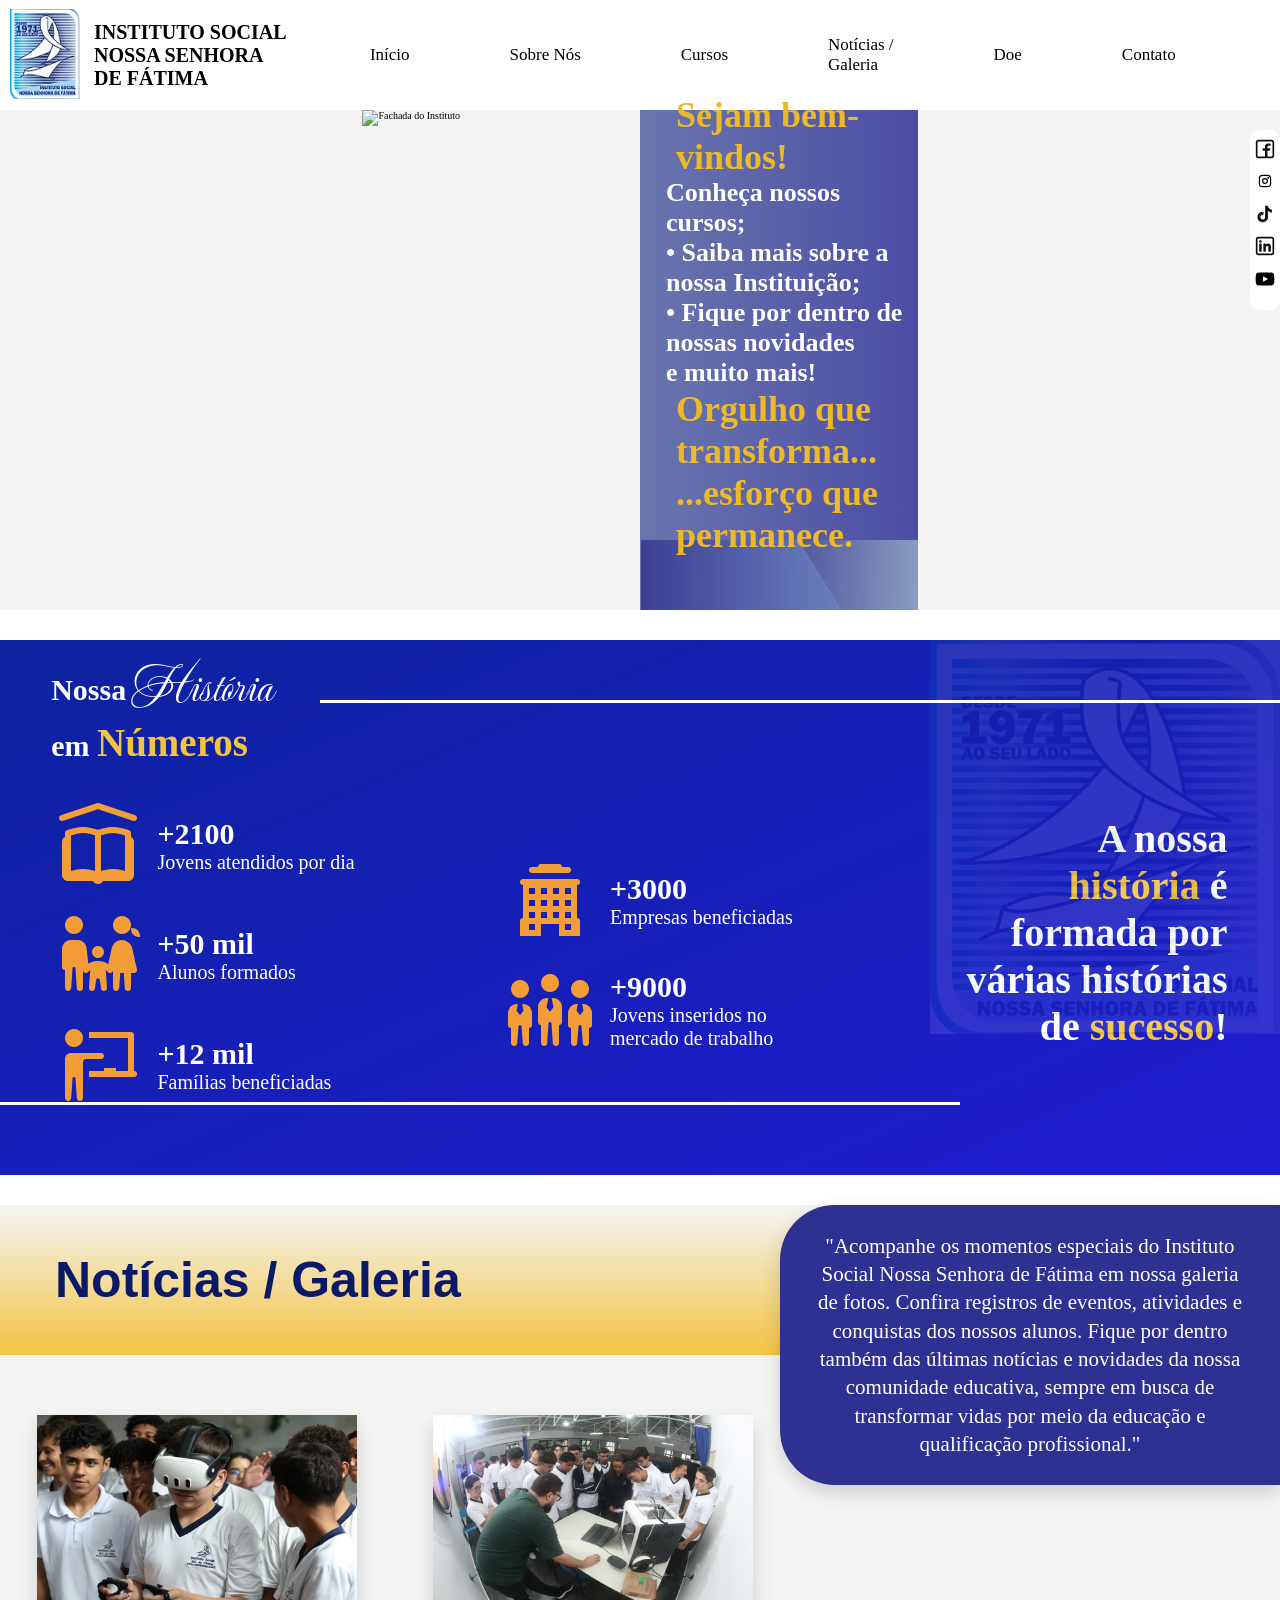
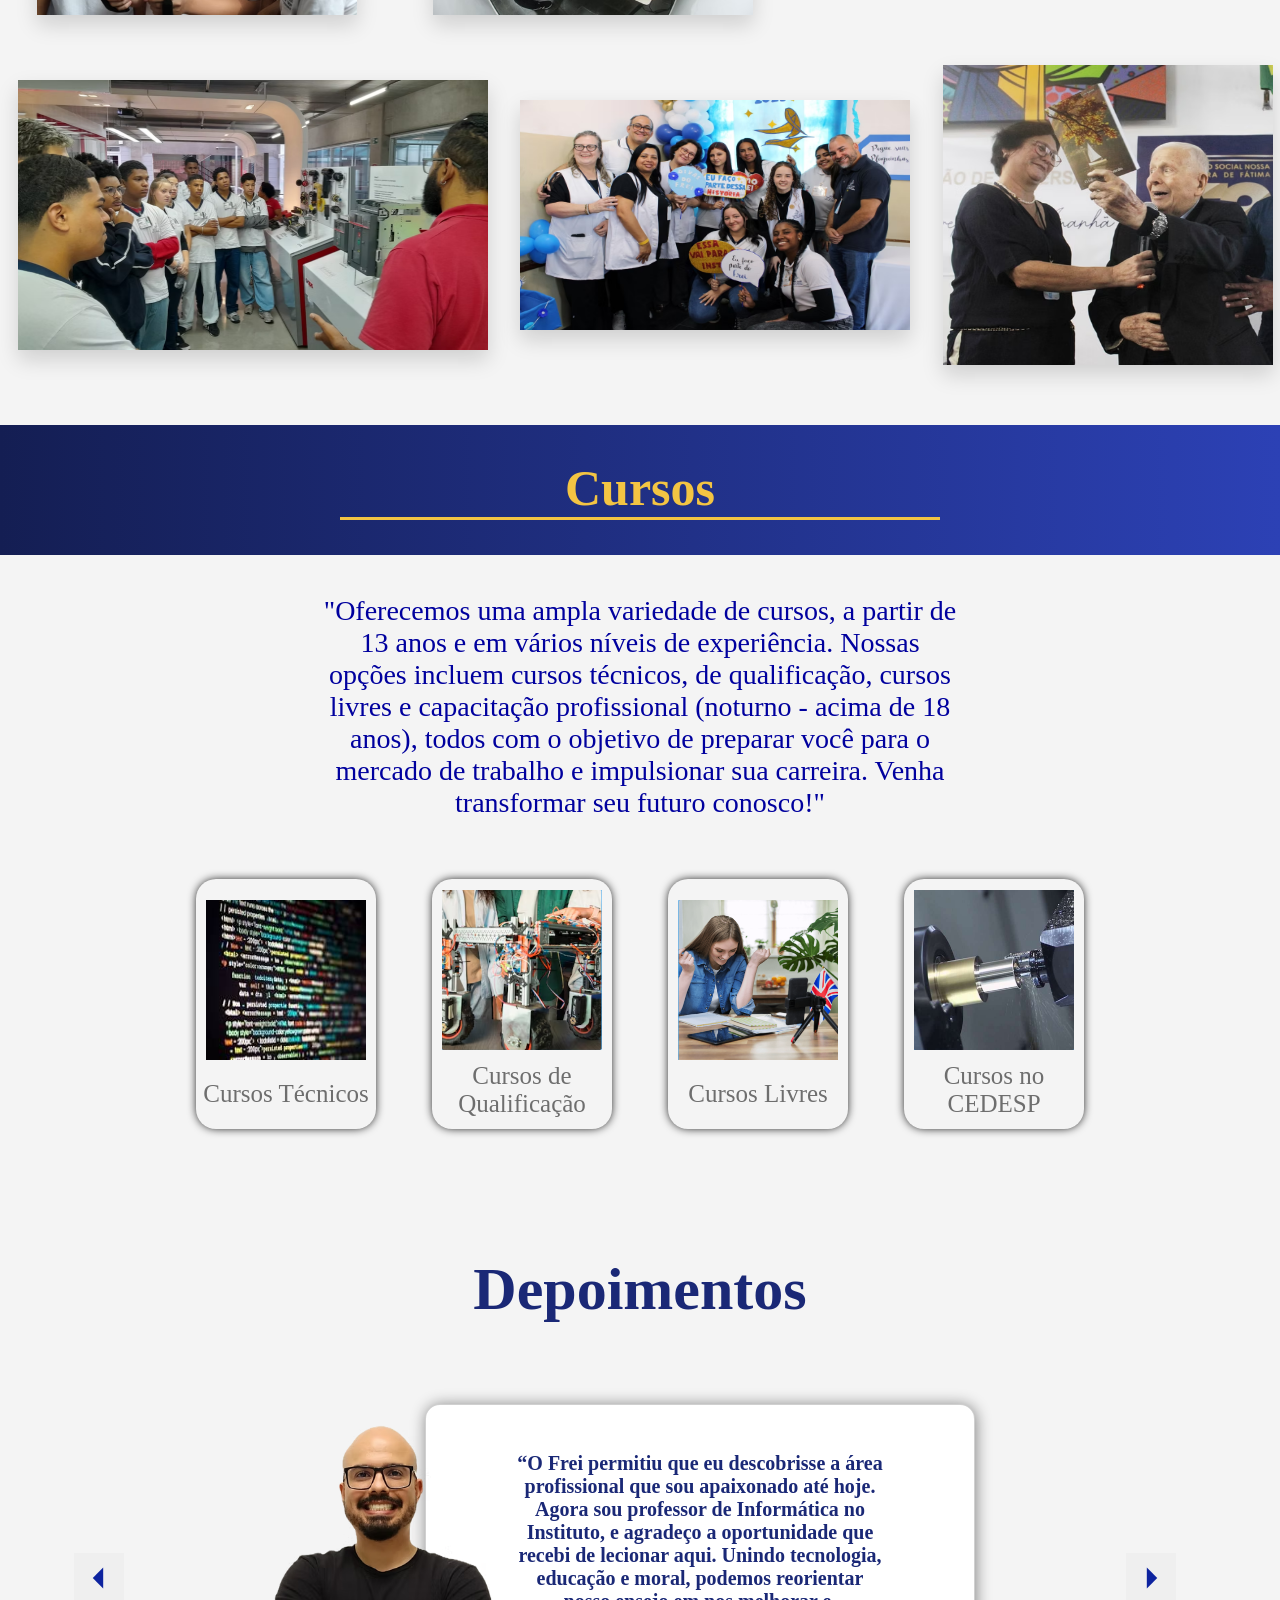
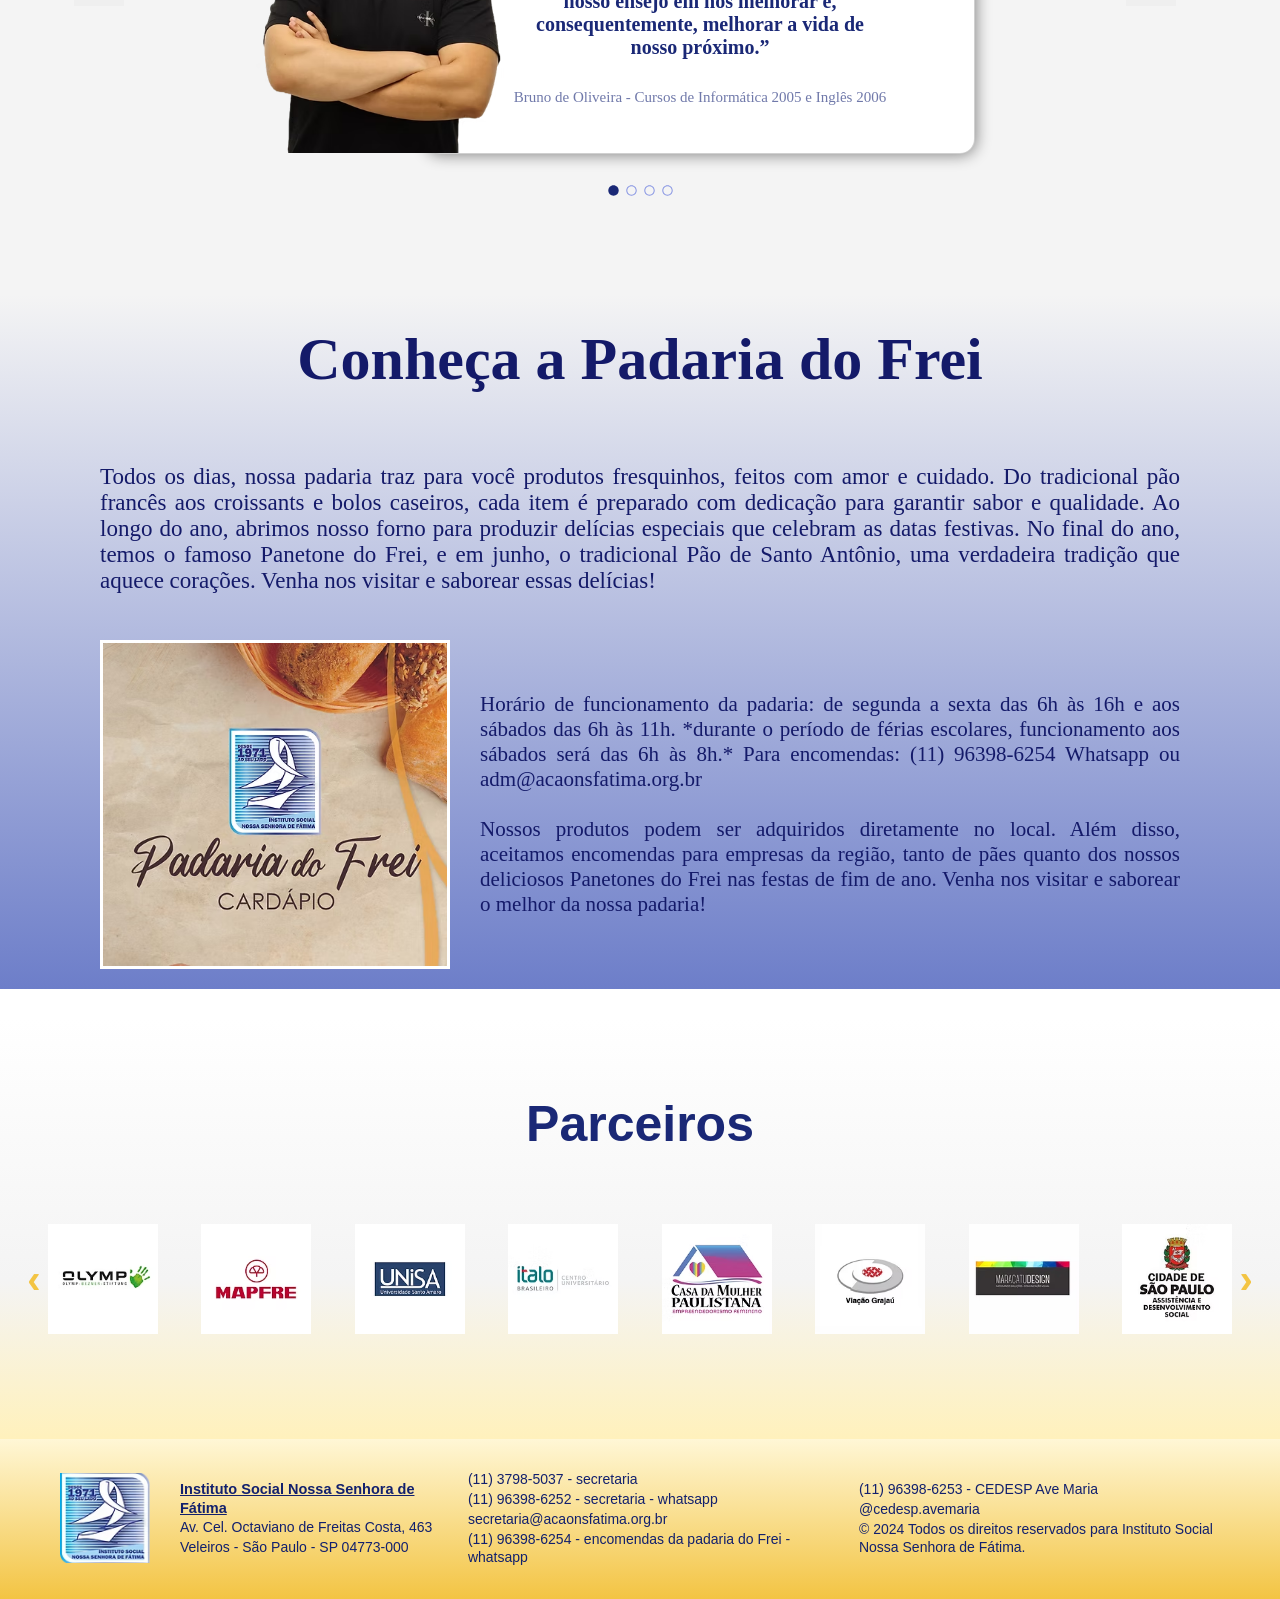
==== commit 428bf978: "Finalizado" ====
--- a/index.html
+++ b/index.html
@@ -93,7 +93,9 @@
                         <div class="bloco"><h2 class="num">+9000</h2><p>Jovens inseridos no <br> mercado de trabalho</p></div>
                     </div>
                 </div>
-                <h2 id="h1">A nossa história é formada por várias histórias de sucesso!</h2>
+
+                    <h1 id="h1">A nossa <span class="amar">história</span> é formada por várias histórias de <span class="amar">sucesso</span>!</h1>
+
             </div>
             <div class="s"></div>
         </section>
--- a/css pages/redes.css
+++ b/css pages/redes.css
@@ -7,7 +7,7 @@
 }
 .RedesSociais{
     position: absolute;
-    right: 0.33em;
+    right: 0em;
     bottom: 30em;
     height: 18rem;
     width: 3rem;
--- a/css pages/noticias-galeria.css
+++ b/css pages/noticias-galeria.css
@@ -55,6 +55,8 @@
 .b1, .b2 {
     display: flex;
     align-items: center;
+    justify-content: space-evenly;
+    
     
 }
 
@@ -62,6 +64,7 @@
     gap: 5rem;
     margin-left: 1rem;
     margin-top: 6rem;
+    margin-right: 50rem;
 }
 
 .b1 img {
--- a/css pages/historia.css
+++ b/css pages/historia.css
@@ -87,8 +87,8 @@
 }
 
 .icons h1#h1 {
-    display: flex;
     align-items: center;
+    margin-top: 5rem;
     width: 27rem;
     font-weight: 800;
     font-size: 4em;
@@ -111,4 +111,12 @@
 .space {
     height: 3rem;
     background-color: white;
+}
+
+#h1 span {
+    color: #F3C443;
+}
+
+.hi {
+    width: 25rem;
 }
